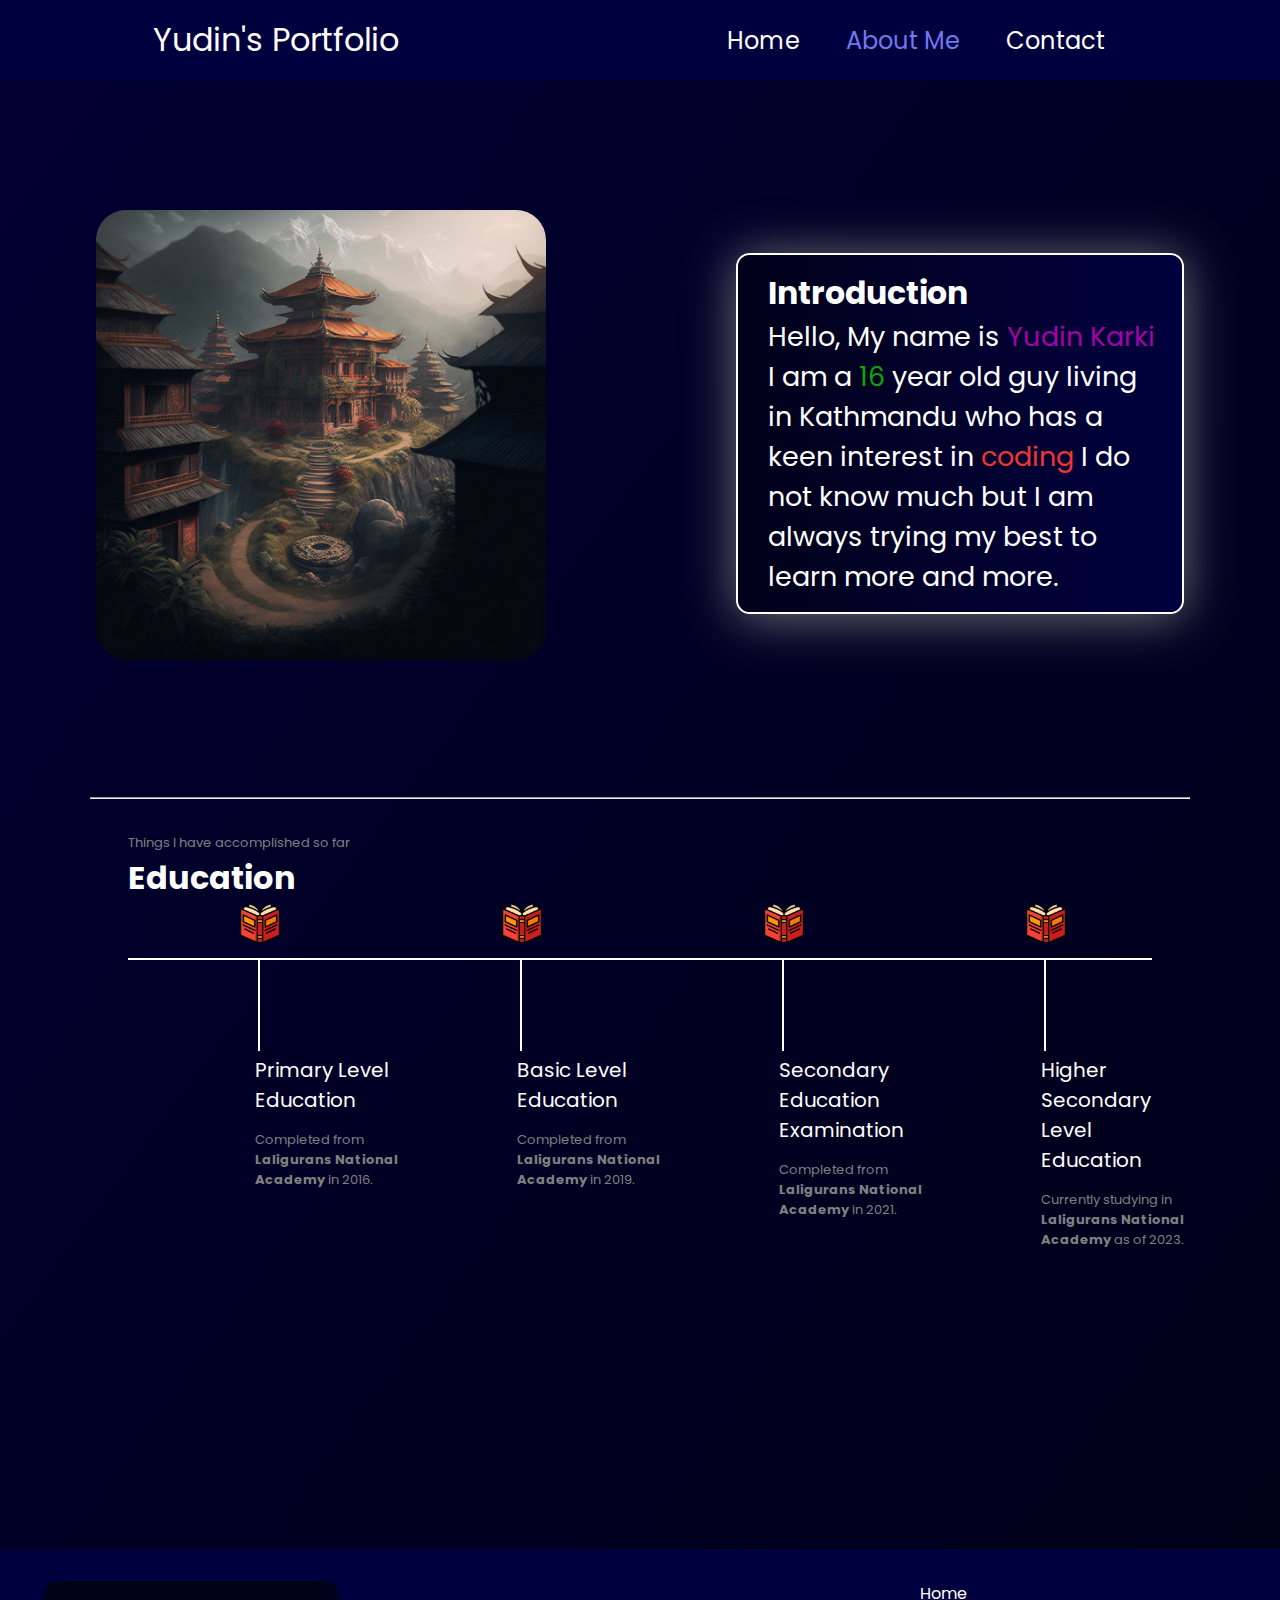
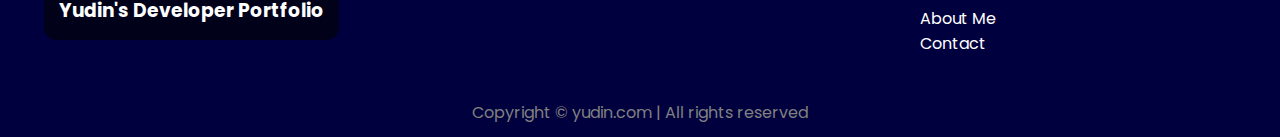
==== about.html @ 47dc7879 "added box-shadow + renamed logo folder to images" ====
<!DOCTYPE html>
<html>
<head>
	<meta charset="utf-8">
	<meta name="viewport" content="width=device-width, initial-scale=1">
	<title>About Me</title>
	<link rel="preconnect" href="https://fonts.googleapis.com">
	<link rel="preconnect" href="https://fonts.gstatic.com" crossorigin>
	<link href="https://fonts.googleapis.com/css2?family=Poppins:wght@400;700&display=swap" rel="stylesheet">

	<style type="text/css">
		*{
			margin: 0;
			padding: 0;
		}
		body{
			background: linear-gradient(to bottom right, rgb(0, 0, 50), rgb(0, 0, 23));
			color: white;
			font-family: 'Poppins', sans-serif;
		}

		nav{
			display: flex;
			justify-content: space-around;
			align-items: center;
			height: 80px;
			background-color: rgb(0, 0, 62);
		}

		nav ul{
			display: flex;
			justify-content: center;
			font-size: 1.5rem;
		}

		nav ul li{
			list-style: none;
			margin: 0 23px;
		}

		nav ul li a{
			text-decoration: none;
			color: white;
		}

		nav ul li a:hover{
			color: #7278ed;
		}

		.about{
			color: #7278ed;
		}

		main hr{
			color: blue;
			height: 0.001px;
			margin: 30px 90px;
		}

		.left{
			font-size: 2rem;
		}

		.left-a{
			color: white;
			text-decoration: none;
		}

		.firstSection{
			display: flex;
			justify-content: space-around;
			margin: 130px 0;
			align-items: center;
		}

		.firstSection > div{
			width: 35%;
		}

		.leftSection img{
			width: 450px;
			border-radius: 30px;
		}

		.rs-box{
			background: linear-gradient(to right, #01011a, #00003f);
			border-radius: 0.5em;
			padding: 15px;
			padding-left: 30px;
			font-size: 27px;
			margin-bottom: 10px;
			border: 2px solid white;
			box-shadow: 0px 3px 50px rgba(113, 115, 119, 1);

		}

		.purple{
			color: rgb(165, 3, 165);
		}

		.red{
			color: #f03535;
		}

		.gray{
			color: gray;
			font-size: 13px;
		}

		.green{
			color: rgb(3, 168, 3);
		}

		.secondSection{
			max-width: 80vw;
			margin: auto;
			height: 80vh;
		}

		.secondSection h1{
			font-size: 2rem;
		}

		.secondSection .box{
			background: white;
			height: 2px;
			width: 80vw;
			margin:  56px 0;
			display: flex;
		}

		.secondSection .vertical{
			height: 93px;
			width: 2px;
			background-color: white;
			margin: 0 130px;
		}

		.image-top{
			width: 40px;
			position: relative;
			top: -55px;
			left: -18px;
		}

		.vertical-title{
			position: relative;
			top: 50px;
			left: -3px;
			width: 150px;
			font-size: 20px;
		}

		.vertical-desc{
			position: relative;
			top: 65px;
			left: -3px;
			width: 150px;
			color: gray;
			font-size: 13px;
		}

		.vertical-desc a{
			text-decoration: none;
			color: gray;
			cursor: pointer;
		}

		.thirdSection{
			max-width: 80vw;
			margin: auto;
			height: 80vh;
		}

		.thirdSection h1{
			font-size: 2rem;
		}

		footer{
			background-color: #00003e;
		}

		.footer{
			display: flex;
			padding: 32px 122px;
			justify-content: space-evenly;
		}

		.footer-first a{
			text-decoration: none;
			color: white;
		}

		.footer-second ul{
			list-style: none;
			position: relative;
			right: -60px;
		}

		.footer-second ul a{
			color: white;
			text-decoration: none;
		}

		.footer-second ul a:hover{
			color: #7278ed;
		}

		.footer-rights{
			text-align: center;
			color: gray;
			padding: 12px 0px;
		}

		.footer-h3{
			position: relative;
			left: -300px;
			background-color: #01011a;
			padding: 15px;
			border-radius: 0.7em;
		}
	</style>
</head>

<body>
	<header>
		<nav>
			<div class="left"><a class="left-a" href="index.html">Yudin's Portfolio</a></div>
			<div class="right">
				<ul>
					<li><a href="index.html">Home</a></li>
					<li><a class="about" href="about.html">About Me</a></li>
					<li><a href="contact.html">Contact</a></li>
				</ul>
			</div>
		</nav>
	</header>

	<main>
		<section class="firstSection">
			<div class="leftSection">
				<img src="images/yudin.png">
			</div>

			<div class="rightSection">
				<div class="rs-box">
					<h3>Introduction</h3>
					Hello, My name is <span class="purple">Yudin Karki</span> I am a <span class="green">16</span> year old guy living in Kathmandu who has a keen interest in <span class="red">coding</span> I do not know much but I am always trying my best to learn more and more.
				</div>
			</div>
		</section>

		<hr>

		<section class="secondSection">
			<span class="gray">Things I have accomplished so far</span>
			<h1>Education</h1>

			<div class="box">
				<div class="vertical">
					<img class="image-top" src="images/book.png">
					<div class="vertical-title">
						Primary Level Education
					</div>
					<div class="vertical-desc">
						Completed from <a href="https://www.lna.edu.np" target="_blank"><b>Laligurans National Academy</b></a> in 2016.
					</div>
				</div>
				<div class="vertical">
					<img class="image-top" src="images/book.png">
					<div class="vertical-title">
						Basic Level Education
					</div>
					<div class="vertical-desc">
						Completed from <a href="https://www.lna.edu.np" target="_blank"><b>Laligurans National Academy</b></a> in 2019.
					</div>
				</div>
				<div class="vertical">
					<img class="image-top" src="images/book.png">
					<div class="vertical-title">
						Secondary Education Examination
					</div>
					<div class="vertical-desc">
						Completed from <a href="https://www.lna.edu.np" target="_blank"><b>Laligurans National Academy</b></a> in 2021.
					</div>
				</div>
				<div class="vertical">
					<img class="image-top" src="images/book.png">
					<div class="vertical-title">
						Higher Secondary Level Education
					</div>
					<div class="vertical-desc">
						Currently studying in <a href="https://www.lna.edu.np" target="_blank"><b>Laligurans National Academy</b></a> as of 2023.
					</div>
				</div>
			</div>
		</section>
	</main>

	<footer>
		<div class="footer">
			<div class="footer-first">
				<a href="index.html"><h3 class="footer-h3">Yudin's Developer Portfolio</h3></a>
			</div>

			<div class="footer-second">
				<ul>
					<li><a href="index.html">Home</a></li>
					<li><a href="about.html">About Me</a></li>
					<li><a href="contact.html">Contact</a></li>
				</ul>
			</div>
		</div>

		<div class="footer-rights">Copyright &copy; yudin.com | All rights reserved</div>

	</footer>

</body>
</html>
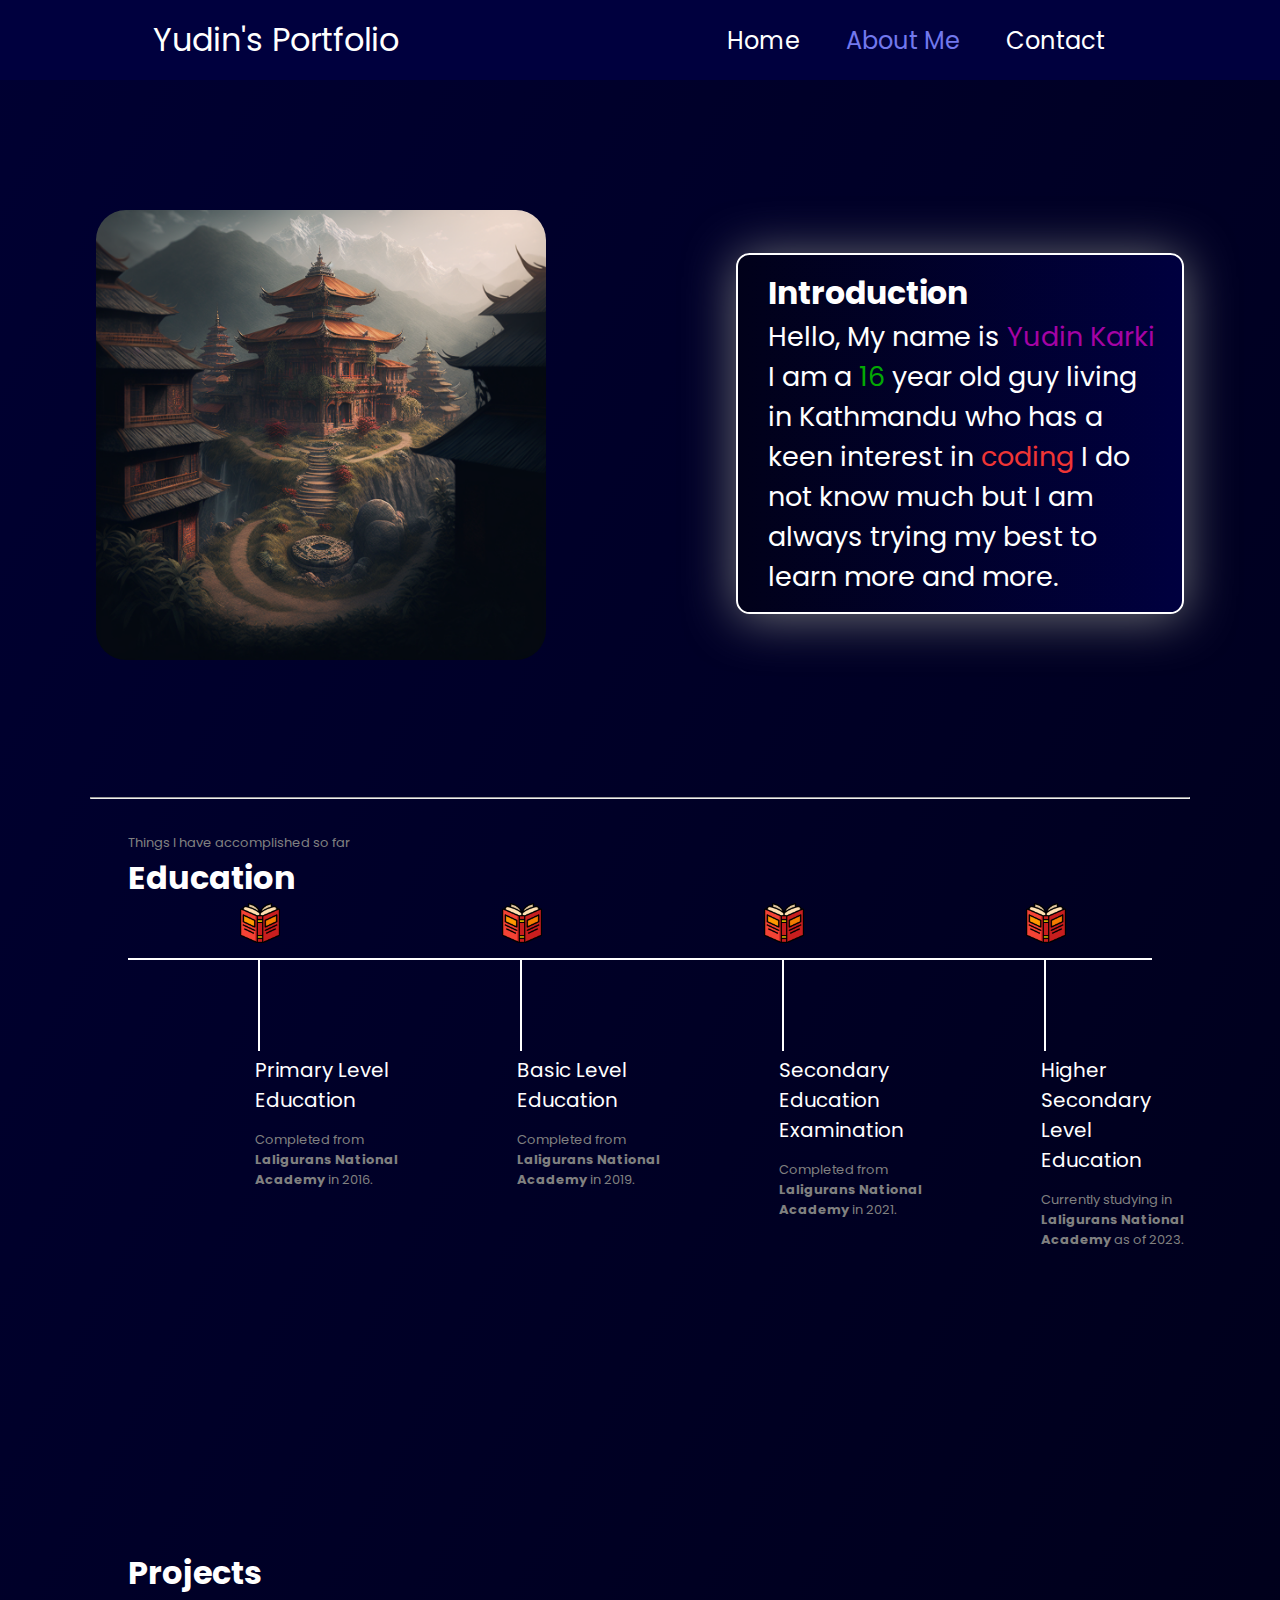
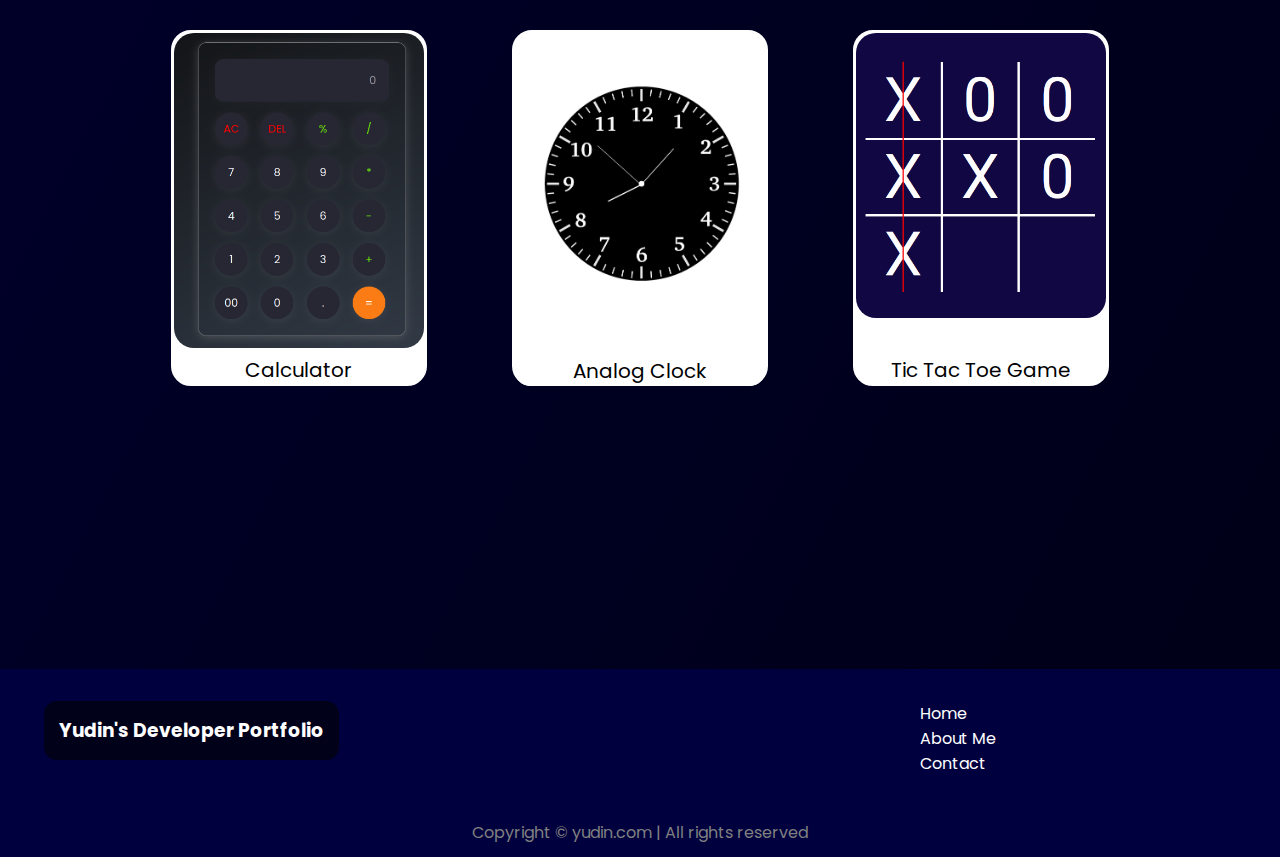
==== commit f06f36c1: "added projects to about.html" ====
--- a/about.html
+++ b/about.html
@@ -172,8 +172,58 @@
 			height: 80vh;
 		}
 
+		.projectBox{
+			display: flex;
+			justify-content: space-around;
+			margin: 13px 0;
+			align-items: center;
+		}
+
 		.thirdSection h1{
 			font-size: 2rem;
+		}
+
+		.thirdSection img{
+			width: 250px;
+			border-radius: 20px;
+		}
+
+		.imageBox{
+			margin-top: 20px;
+			width: 250px;
+			height: 350px;
+			border-radius: 20px;
+			border: 3px solid white;
+			background-color: white;
+		}
+
+		.imageBox:hover{
+			box-shadow: 0px 3px 50px rgba(113, 115, 119, 1);
+		}
+
+		.imageBox a{
+			margin-top: 35px;
+			text-decoration: none;
+		}
+
+		.imageInfo{
+			background-color: white;
+			font-size: 20px;
+			color: black;
+			text-align: center;
+			border-radius: 15px;
+		}
+
+		#clock{
+			margin-top: 50px;
+		}
+
+		#clockInfo{
+			padding-top: 63px;
+		}
+
+		#ticInfo{
+			padding-top: 30px;
 		}
 
 		footer{
@@ -295,6 +345,30 @@
 				</div>
 			</div>
 		</section>
+
+		<section class="thirdSection">
+			<h1>Projects</h1>
+			<div class="projectBox">
+				<div class="imageBox">
+					<a href="https://github.com/Yudin101/calculator" target="_blank">
+						<img src="images/calculator.png">
+						<div class="imageInfo">Calculator</div>
+					</a>
+				</div>
+				<div class="imageBox">
+					<a href="https://github.com/Yudin101/analogClock" target="_blank">
+						<img src="images/clock.png" id="clock">
+						<div id="clockInfo" class="imageInfo">Analog Clock</div>
+					</a>
+				</div>
+				<div class="imageBox">
+					<a href="https://github.com/Yudin101/TicTacToe-Web" target="_blank">
+						<img src="images/tictactoe.png">
+						<div id="ticInfo" class="imageInfo">Tic Tac Toe Game</div>
+					</a>
+				</div>
+			</div>
+		</section>
 	</main>
 
 	<footer>
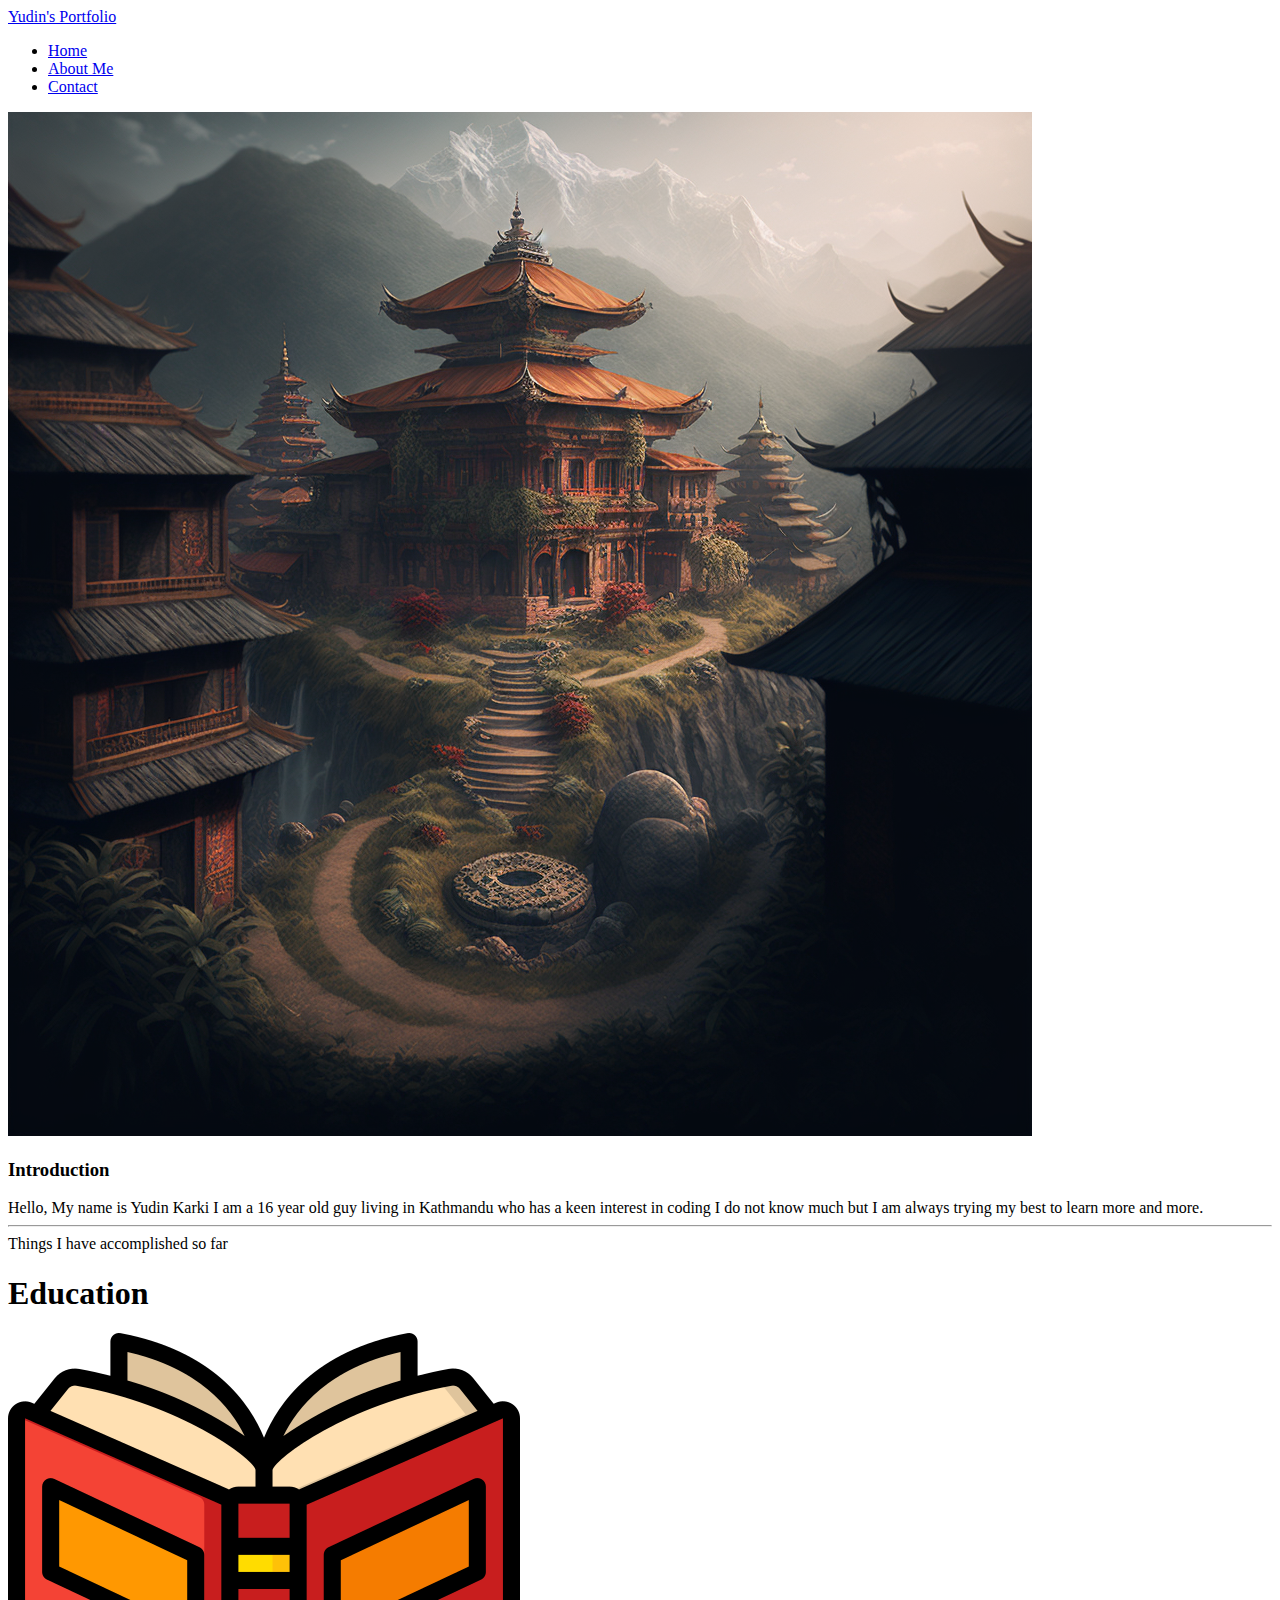
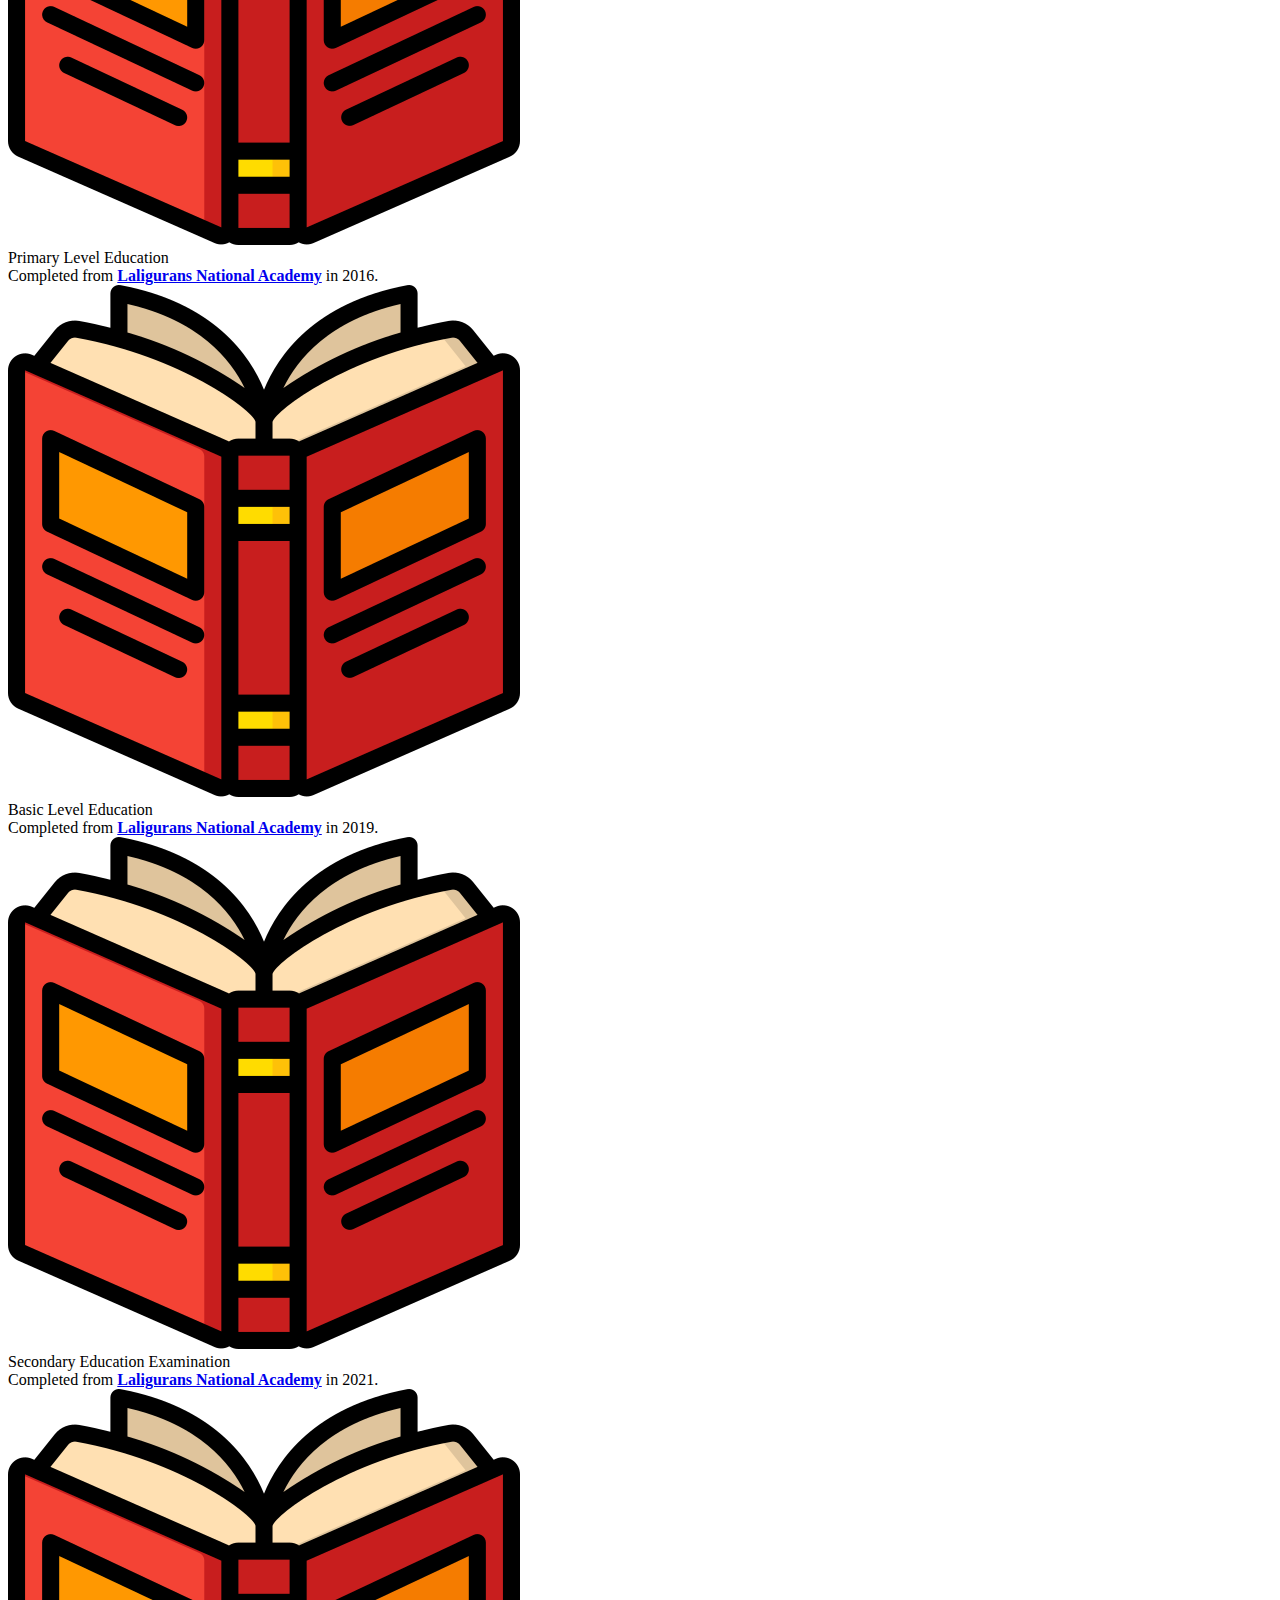
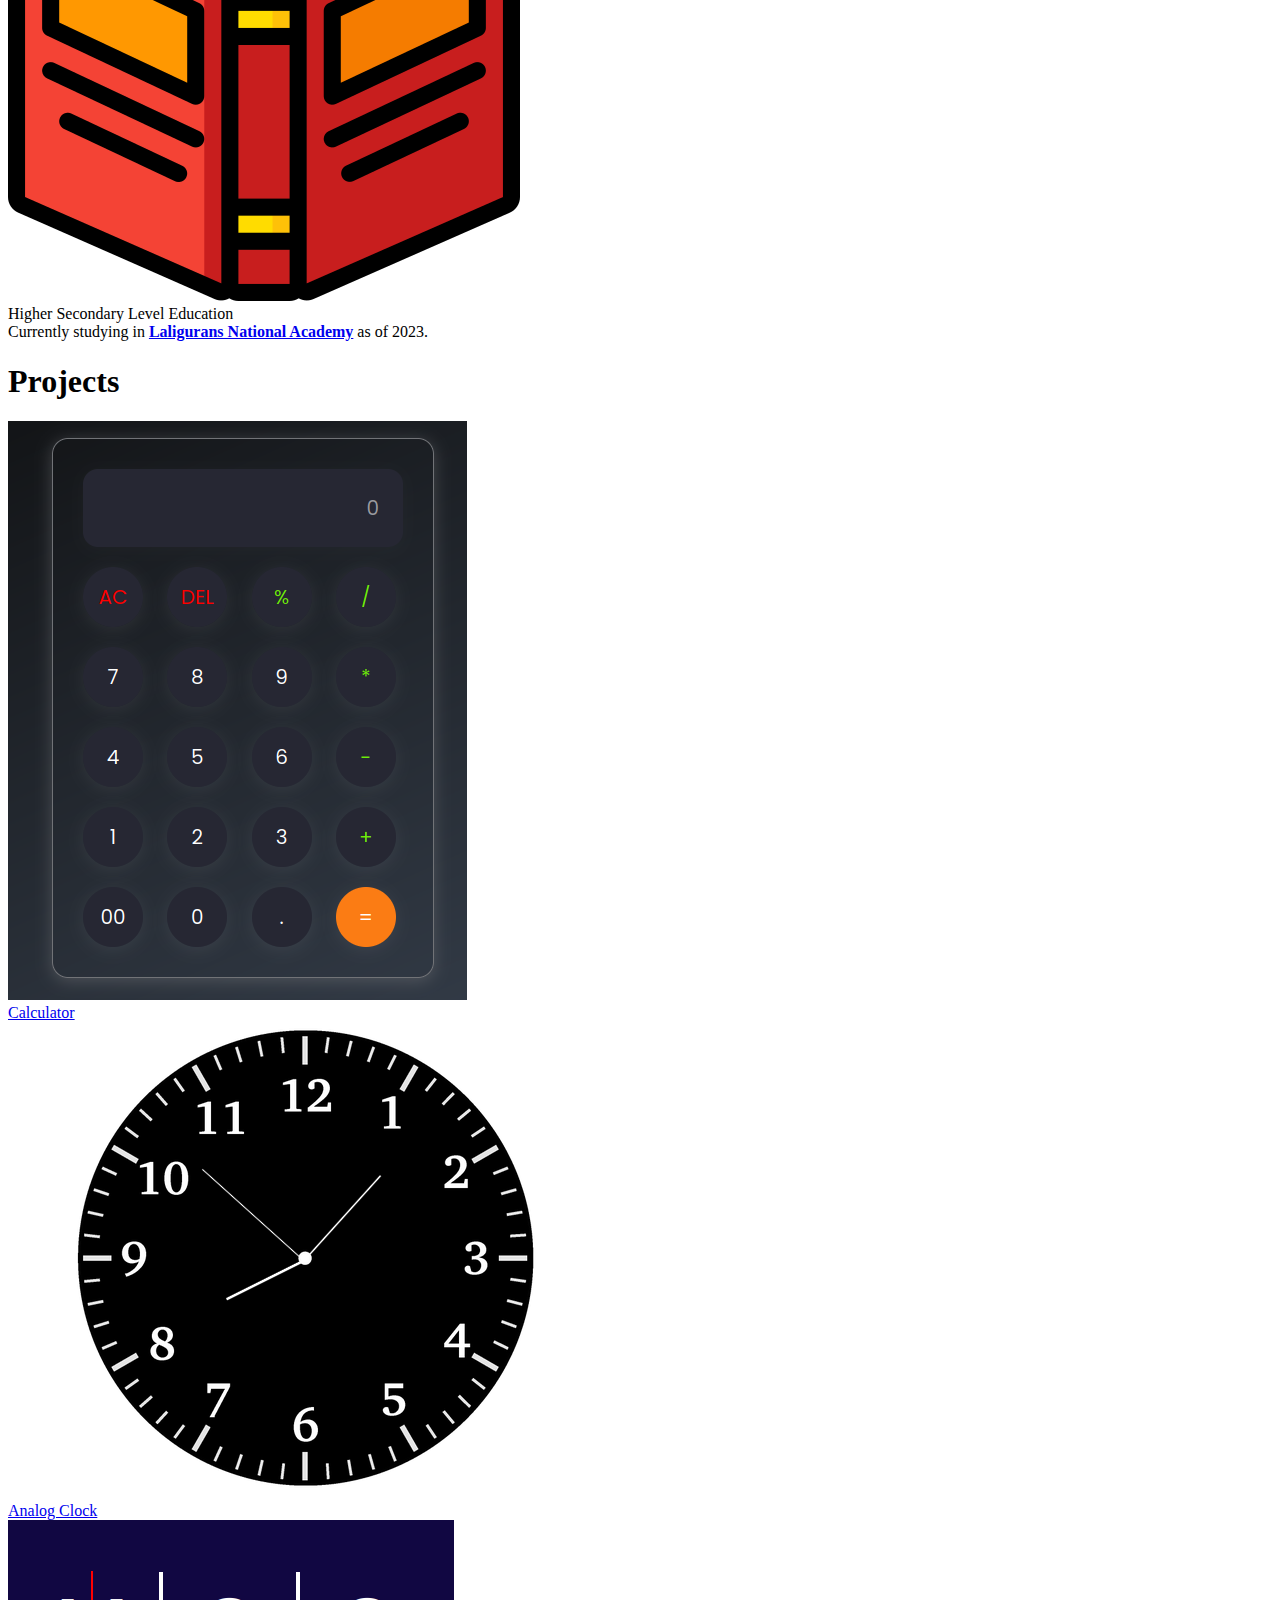
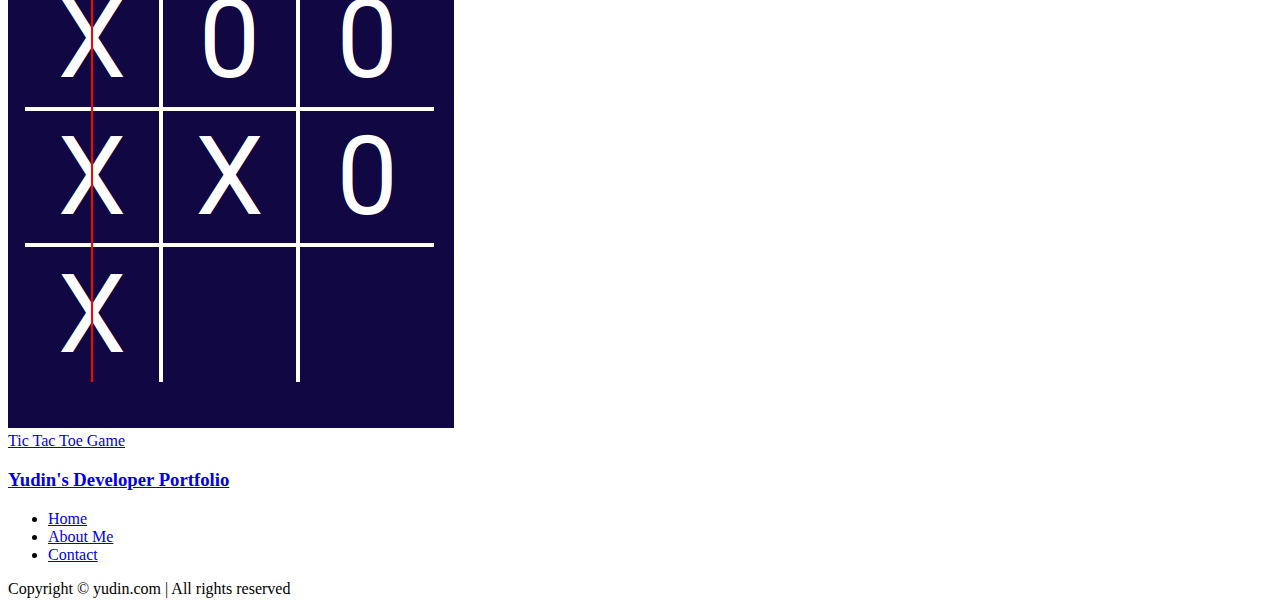
==== commit 3274094a: "removed internal css" ====
--- a/about.html
+++ b/about.html
@@ -4,272 +4,7 @@
 	<meta charset="utf-8">
 	<meta name="viewport" content="width=device-width, initial-scale=1">
 	<title>About Me</title>
-	<link rel="preconnect" href="https://fonts.googleapis.com">
-	<link rel="preconnect" href="https://fonts.gstatic.com" crossorigin>
-	<link href="https://fonts.googleapis.com/css2?family=Poppins:wght@400;700&display=swap" rel="stylesheet">
-
-	<style type="text/css">
-		*{
-			margin: 0;
-			padding: 0;
-		}
-		body{
-			background: linear-gradient(to bottom right, rgb(0, 0, 50), rgb(0, 0, 23));
-			color: white;
-			font-family: 'Poppins', sans-serif;
-		}
-
-		nav{
-			display: flex;
-			justify-content: space-around;
-			align-items: center;
-			height: 80px;
-			background-color: rgb(0, 0, 62);
-		}
-
-		nav ul{
-			display: flex;
-			justify-content: center;
-			font-size: 1.5rem;
-		}
-
-		nav ul li{
-			list-style: none;
-			margin: 0 23px;
-		}
-
-		nav ul li a{
-			text-decoration: none;
-			color: white;
-		}
-
-		nav ul li a:hover{
-			color: #7278ed;
-		}
-
-		.about{
-			color: #7278ed;
-		}
-
-		main hr{
-			color: blue;
-			height: 0.001px;
-			margin: 30px 90px;
-		}
-
-		.left{
-			font-size: 2rem;
-		}
-
-		.left-a{
-			color: white;
-			text-decoration: none;
-		}
-
-		.firstSection{
-			display: flex;
-			justify-content: space-around;
-			margin: 130px 0;
-			align-items: center;
-		}
-
-		.firstSection > div{
-			width: 35%;
-		}
-
-		.leftSection img{
-			width: 450px;
-			border-radius: 30px;
-		}
-
-		.rs-box{
-			background: linear-gradient(to right, #01011a, #00003f);
-			border-radius: 0.5em;
-			padding: 15px;
-			padding-left: 30px;
-			font-size: 27px;
-			margin-bottom: 10px;
-			border: 2px solid white;
-			box-shadow: 0px 3px 50px rgba(113, 115, 119, 1);
-
-		}
-
-		.purple{
-			color: rgb(165, 3, 165);
-		}
-
-		.red{
-			color: #f03535;
-		}
-
-		.gray{
-			color: gray;
-			font-size: 13px;
-		}
-
-		.green{
-			color: rgb(3, 168, 3);
-		}
-
-		.secondSection{
-			max-width: 80vw;
-			margin: auto;
-			height: 80vh;
-		}
-
-		.secondSection h1{
-			font-size: 2rem;
-		}
-
-		.secondSection .box{
-			background: white;
-			height: 2px;
-			width: 80vw;
-			margin:  56px 0;
-			display: flex;
-		}
-
-		.secondSection .vertical{
-			height: 93px;
-			width: 2px;
-			background-color: white;
-			margin: 0 130px;
-		}
-
-		.image-top{
-			width: 40px;
-			position: relative;
-			top: -55px;
-			left: -18px;
-		}
-
-		.vertical-title{
-			position: relative;
-			top: 50px;
-			left: -3px;
-			width: 150px;
-			font-size: 20px;
-		}
-
-		.vertical-desc{
-			position: relative;
-			top: 65px;
-			left: -3px;
-			width: 150px;
-			color: gray;
-			font-size: 13px;
-		}
-
-		.vertical-desc a{
-			text-decoration: none;
-			color: gray;
-			cursor: pointer;
-		}
-
-		.thirdSection{
-			max-width: 80vw;
-			margin: auto;
-			height: 80vh;
-		}
-
-		.projectBox{
-			display: flex;
-			justify-content: space-around;
-			margin: 13px 0;
-			align-items: center;
-		}
-
-		.thirdSection h1{
-			font-size: 2rem;
-		}
-
-		.thirdSection img{
-			width: 250px;
-			border-radius: 20px;
-		}
-
-		.imageBox{
-			margin-top: 20px;
-			width: 250px;
-			height: 350px;
-			border-radius: 20px;
-			border: 3px solid white;
-			background-color: white;
-		}
-
-		.imageBox:hover{
-			box-shadow: 0px 3px 50px rgba(113, 115, 119, 1);
-		}
-
-		.imageBox a{
-			margin-top: 35px;
-			text-decoration: none;
-		}
-
-		.imageInfo{
-			background-color: white;
-			font-size: 20px;
-			color: black;
-			text-align: center;
-			border-radius: 15px;
-		}
-
-		#clock{
-			margin-top: 50px;
-		}
-
-		#clockInfo{
-			padding-top: 63px;
-		}
-
-		#ticInfo{
-			padding-top: 30px;
-		}
-
-		footer{
-			background-color: #00003e;
-		}
-
-		.footer{
-			display: flex;
-			padding: 32px 122px;
-			justify-content: space-evenly;
-		}
-
-		.footer-first a{
-			text-decoration: none;
-			color: white;
-		}
-
-		.footer-second ul{
-			list-style: none;
-			position: relative;
-			right: -60px;
-		}
-
-		.footer-second ul a{
-			color: white;
-			text-decoration: none;
-		}
-
-		.footer-second ul a:hover{
-			color: #7278ed;
-		}
-
-		.footer-rights{
-			text-align: center;
-			color: gray;
-			padding: 12px 0px;
-		}
-
-		.footer-h3{
-			position: relative;
-			left: -300px;
-			background-color: #01011a;
-			padding: 15px;
-			border-radius: 0.7em;
-		}
-	</style>
+	<link rel="stylesheet" type="text/css" href="styles.css">
 </head>
 
 <body>
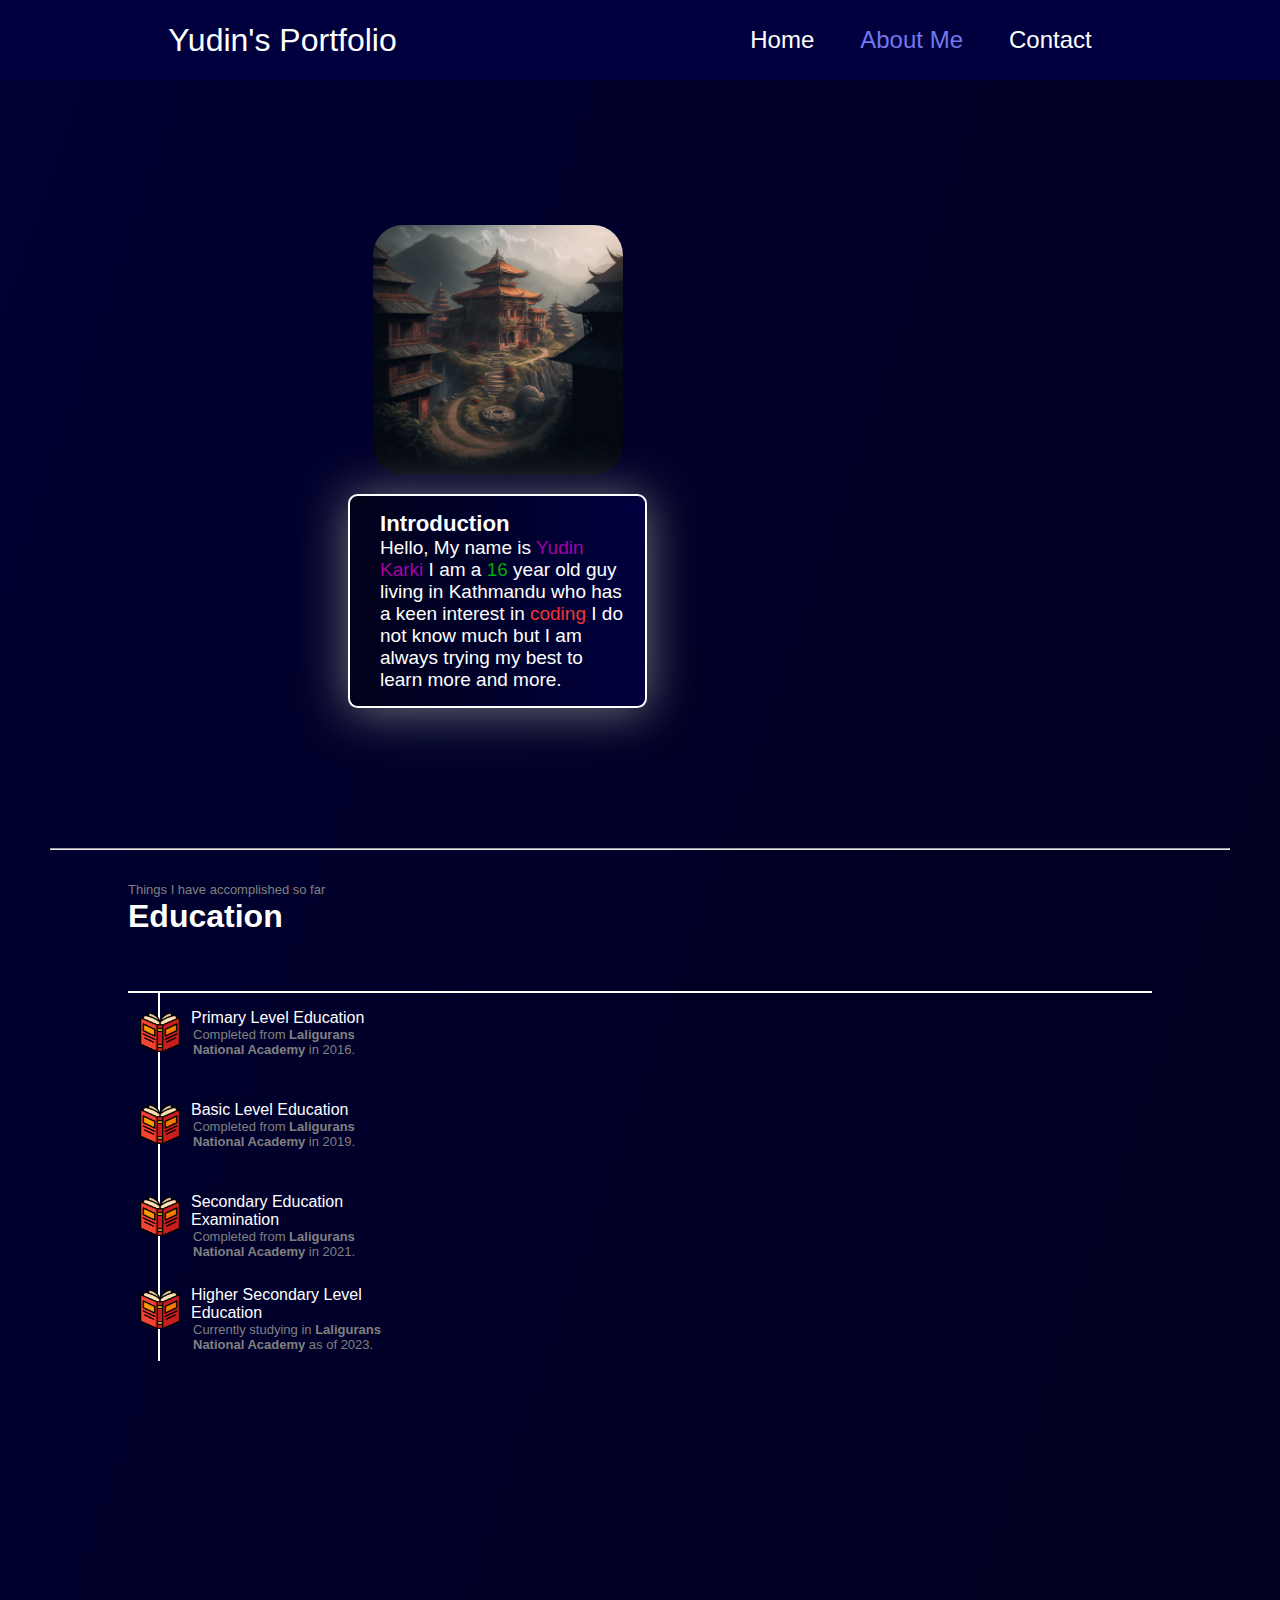
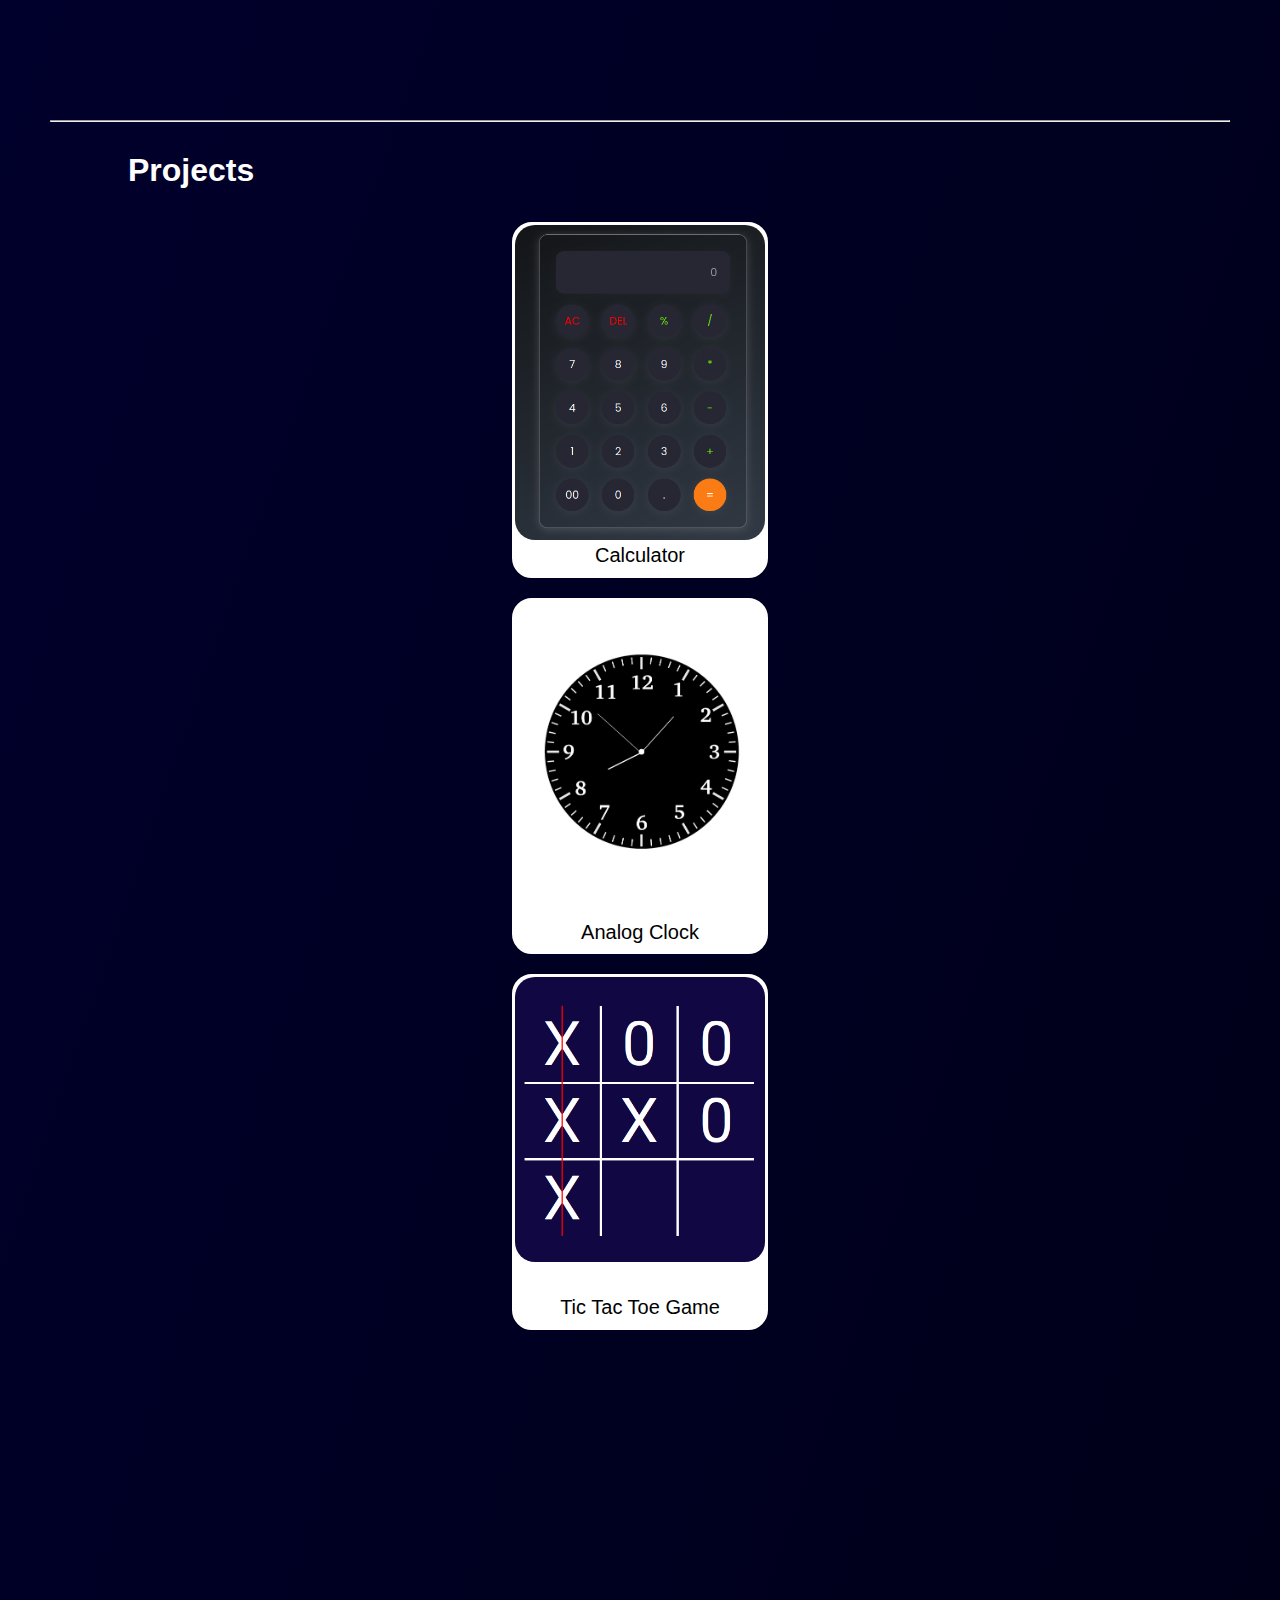
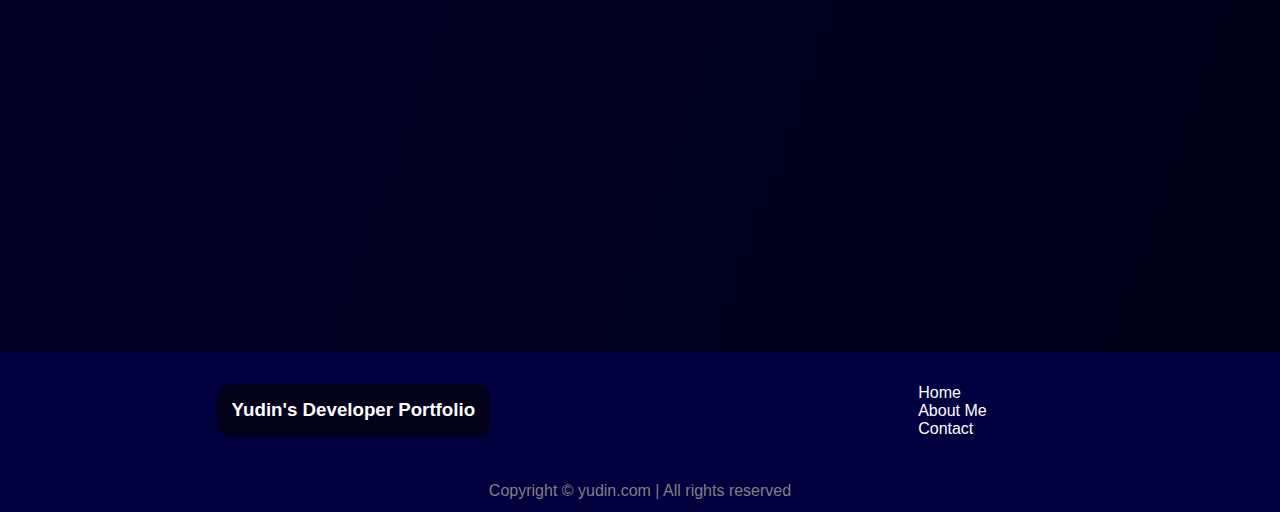
==== commit bf7899a7: "made the site responsive" ====
--- a/about.html
+++ b/about.html
@@ -81,6 +81,8 @@
 			</div>
 		</section>
 
+		<hr>
+
 		<section class="thirdSection">
 			<h1>Projects</h1>
 			<div class="projectBox">
--- a/styles.css
+++ b/styles.css
@@ -0,0 +1,489 @@
+/*Common CSS*/
+
+@import url('https://fonts.googleapis.com/css2?family=Roboto:wght@400;700&display=swap');
+
+*{
+	margin: 0;
+	padding: 0;
+}
+body{
+	background: linear-gradient(to bottom right, rgb(0, 0, 50), rgb(0, 0, 23));
+	color: white;
+	font-family: 'Poppins', sans-serif;
+}
+
+nav{
+	display: flex;
+	justify-content: space-around;
+	align-items: center;
+	height: 80px;
+	background-color: rgb(0, 0, 62);
+}
+
+nav ul{
+	display: flex;
+	justify-content: center;
+	font-size: 1.5rem;
+}
+
+nav ul li{
+	list-style: none;
+	margin: 0 23px;
+}
+
+nav ul li a{
+	text-decoration: none;
+	color: white;
+	display: inline-block;
+  	position: relative;
+}
+
+nav ul li a::after{
+	content: '';
+  	position: absolute;
+  	width: 100%;
+  	transform: scaleX(0);
+  	height: 1px;
+  	bottom: 0;
+  	left: 0;
+  	background-color: #7278ed;
+  	transform-origin: bottom left;
+  	transition: transform 0.25s ease-out;
+}
+
+nav ul li a:hover::after{
+	transform: scaleX(1);
+  	transform-origin: bottom left;
+}
+
+nav ul li a:hover{
+	color: #7278ed;
+}
+
+hr{
+	color: blue;
+	height: 0.001px;
+	margin: 60px 90px;
+}
+
+.left{
+	font-size: 2rem;
+}
+
+.left-a{
+	color: white;
+	text-decoration: none;
+}
+
+.firstSection{
+	display: flex;
+	justify-content: space-around;
+	margin: 130px 0;
+	align-items: center;
+}
+
+.firstSection > div{
+	width: 30%;
+}
+
+footer{
+	background-color: #00003e;
+}
+
+.footer{
+	display: flex;
+	padding: 32px 122px;
+	justify-content: space-evenly;
+}
+
+.footer-first a{
+	text-decoration: none;
+	color: white;
+}
+
+.footer-second ul{
+	list-style: none;
+	position: relative;
+	right: -60px;
+}
+
+.footer-second ul a{
+	color: white;
+	text-decoration: none;
+}
+
+.footer-second ul a:hover{
+	color: #7278ed;
+}
+
+.footer-rights{
+	text-align: center;
+	color: gray;
+	padding: 12px 0px;
+}
+
+.footer-h3{
+	position: relative;
+	left: -300px;
+	background-color: #01011a;
+	padding: 15px;
+	border-radius: 0.7em;
+}
+
+
+
+/*For index.html*/
+
+.home{
+	color: #7278ed;
+}
+
+.leftSectionIndex{
+	font-size: 2rem;
+	background: linear-gradient(to right, #01011a, #00003f);
+	border-radius: 0.5em;
+	padding: 15px;
+	padding-left: 30px;
+	border: 2px solid white;
+}
+
+.leftSectionIndex .btn{
+	padding: 15px;
+	background-color: black;
+	border: none;
+	font-size: 20px;
+	color: white;
+	border-radius: 11px;
+	cursor: pointer;
+	margin-top: 10px;
+}
+
+.leftSectionIndex .btn:hover{
+	color: black;
+	background-color: gray;
+}
+
+.rightSection img{
+	width: 80%;
+}
+
+#animated-text{
+	color: #f03535;
+}
+
+
+
+/*For about.html*/
+
+.about{
+	color: #7278ed;
+}
+
+.red{
+	color: #f03535;
+}
+
+.green{
+	color: rgb(3, 168, 3);
+}
+
+.secondSection{
+	max-width: 80vw;
+	margin: auto;
+	height: 80vh;
+}
+
+.secondSection h1{
+	font-size: 2rem;
+}
+
+.secondSection .box{
+	background: white;
+	height: 2px;
+	width: 80vw;
+	margin:  56px 0;
+	display: flex;
+}
+
+.secondSection .vertical{
+	height: 93px;
+	width: 2px;
+	background-color: white;
+	margin: 0 130px;
+}
+
+.image-top{
+	width: 40px;
+	position: relative;
+	top: -55px;
+	left: -18px;
+}
+
+.vertical-title{
+	position: relative;
+	top: 50px;
+	left: -3px;
+	width: 150px;
+	font-size: 20px;
+}
+
+.vertical-desc{
+	position: relative;
+	top: 65px;
+	left: -3px;
+	width: 150px;
+	color: gray;
+	font-size: 13px;
+}
+
+.vertical-desc a{
+	text-decoration: none;
+	color: gray;
+	cursor: pointer;
+}
+
+.thirdSection{
+	max-width: 80vw;
+	margin: auto;
+	height: 80vh;
+}
+
+.projectBox{
+	display: flex;
+	justify-content: space-around;
+	margin: 13px 0;
+	align-items: center;
+}
+
+.thirdSection h1{
+	font-size: 2rem;
+}
+
+.thirdSection img{
+	width: 250px;
+	border-radius: 20px;
+}
+
+.imageBox{
+	margin-top: 20px;
+	width: 250px;
+	height: 350px;
+	border-radius: 20px;
+	border: 3px solid white;
+	background-color: white;
+}
+
+.imageBox:hover{
+	box-shadow: 0px 3px 50px rgba(113, 115, 119, 1);
+}
+
+.imageBox a{
+	margin-top: 35px;
+	text-decoration: none;
+}
+
+.imageInfo{
+	background-color: white;
+	font-size: 20px;
+	color: black;
+	text-align: center;
+	border-radius: 15px;
+}
+
+#clock{
+	margin-top: 50px;
+}
+
+#clockInfo{
+	padding-top: 63px;
+}
+
+#ticInfo{
+	padding-top: 30px;
+}
+
+
+
+/*For contact.html*/
+
+.contact{
+	color: #7278ed;
+}
+
+#find-me{
+	font-size: 20px;
+}
+
+#find-me img{
+	position: relative;
+	top: 3px;
+	width: 20px;
+	color: white;
+}
+
+#find-me a{
+	text-decoration: none;
+	color: white;
+}
+
+#find-me a:hover{
+	color: #7278ed;
+}
+
+
+
+/*For index.html and about.html*/
+
+.purple{
+	color: rgb(165, 3, 165);
+}
+
+.gray{
+	color: gray;
+	font-size: 13px;
+}
+
+
+
+/*For about.html and contact.html*/
+
+.leftSection img{
+	width: 450px;
+	border-radius: 30px;
+}
+
+.rs-box{
+	background: linear-gradient(to right, #01011a, #00003f);
+	border-radius: 0.5em;
+	padding: 15px;
+	padding-left: 30px;
+	font-size: 27px;
+	margin-bottom: 10px;
+	border: 2px solid white;
+	box-shadow: 0px 3px 50px rgba(113, 115, 119, 1);
+
+}
+
+@media screen and (max-width: 1300px){
+
+/*	Common CSS*/
+	
+	.left{
+		margin-left: 3px;
+	}
+
+	.firstSection{
+		flex-direction: column;
+	}
+
+	.firstSection img{
+		margin: 15px 0;
+	}
+
+	.footer-h3{
+		left: -50%;
+	}
+
+	hr{
+		margin: 30px 50px;
+	}
+
+/*	For index.html*/
+
+	.firstSection #firstDivIndex{
+		width: 250px;
+	}
+
+	.leftSectionIndex{
+		margin-top: -70px;
+		width: 50px;
+	}
+
+	.rightSection img{
+		margin-top: 40px;
+		margin-bottom: -50px;
+		width: 200px;
+		position: relative;
+		left: -50px;
+	}
+
+/*	For about.html*/
+
+	.projectBox{
+		flex-direction: column;
+	}
+
+	.thirdSection{
+		height: 200vh;
+	}
+
+	.secondSection{
+		height: 90vh;
+	}
+
+	.box{
+		flex-direction: column;
+	}
+
+	.image-top{
+		top: 21px;
+	}
+
+	.vertical{
+		position: relative;
+		left: -100px;
+		height: 0;
+	}
+
+	.vertical-title{
+		width: 210px;
+		top: -26px;
+		left: 33px;
+		font-size: 1rem;
+	}
+
+	.vertical-desc{
+		width: 205px;
+		top: -26px;
+		left: 35px;
+	}
+
+/*	For contact.html*/
+
+	#find-me img{
+		top: -47px;
+		left: 0px;
+	}
+
+/*	For about.html and contact.html*/
+	
+	.rs-box{
+		font-size: 19px;
+		width: 250px;
+		position: relative;
+		left: -100px;
+	}
+
+	.leftSection img{
+		position: relative;
+		left: -75px;
+		width: 250px;
+	}
+
+
+}
+
+@media screen and (max-width: 600px){
+	nav ul{
+		font-size: 1rem;
+	}
+
+	nav ul li{
+		margin: 0 9px;
+	}
+
+	.left{
+		font-size: 1rem;
+	}
+}
+
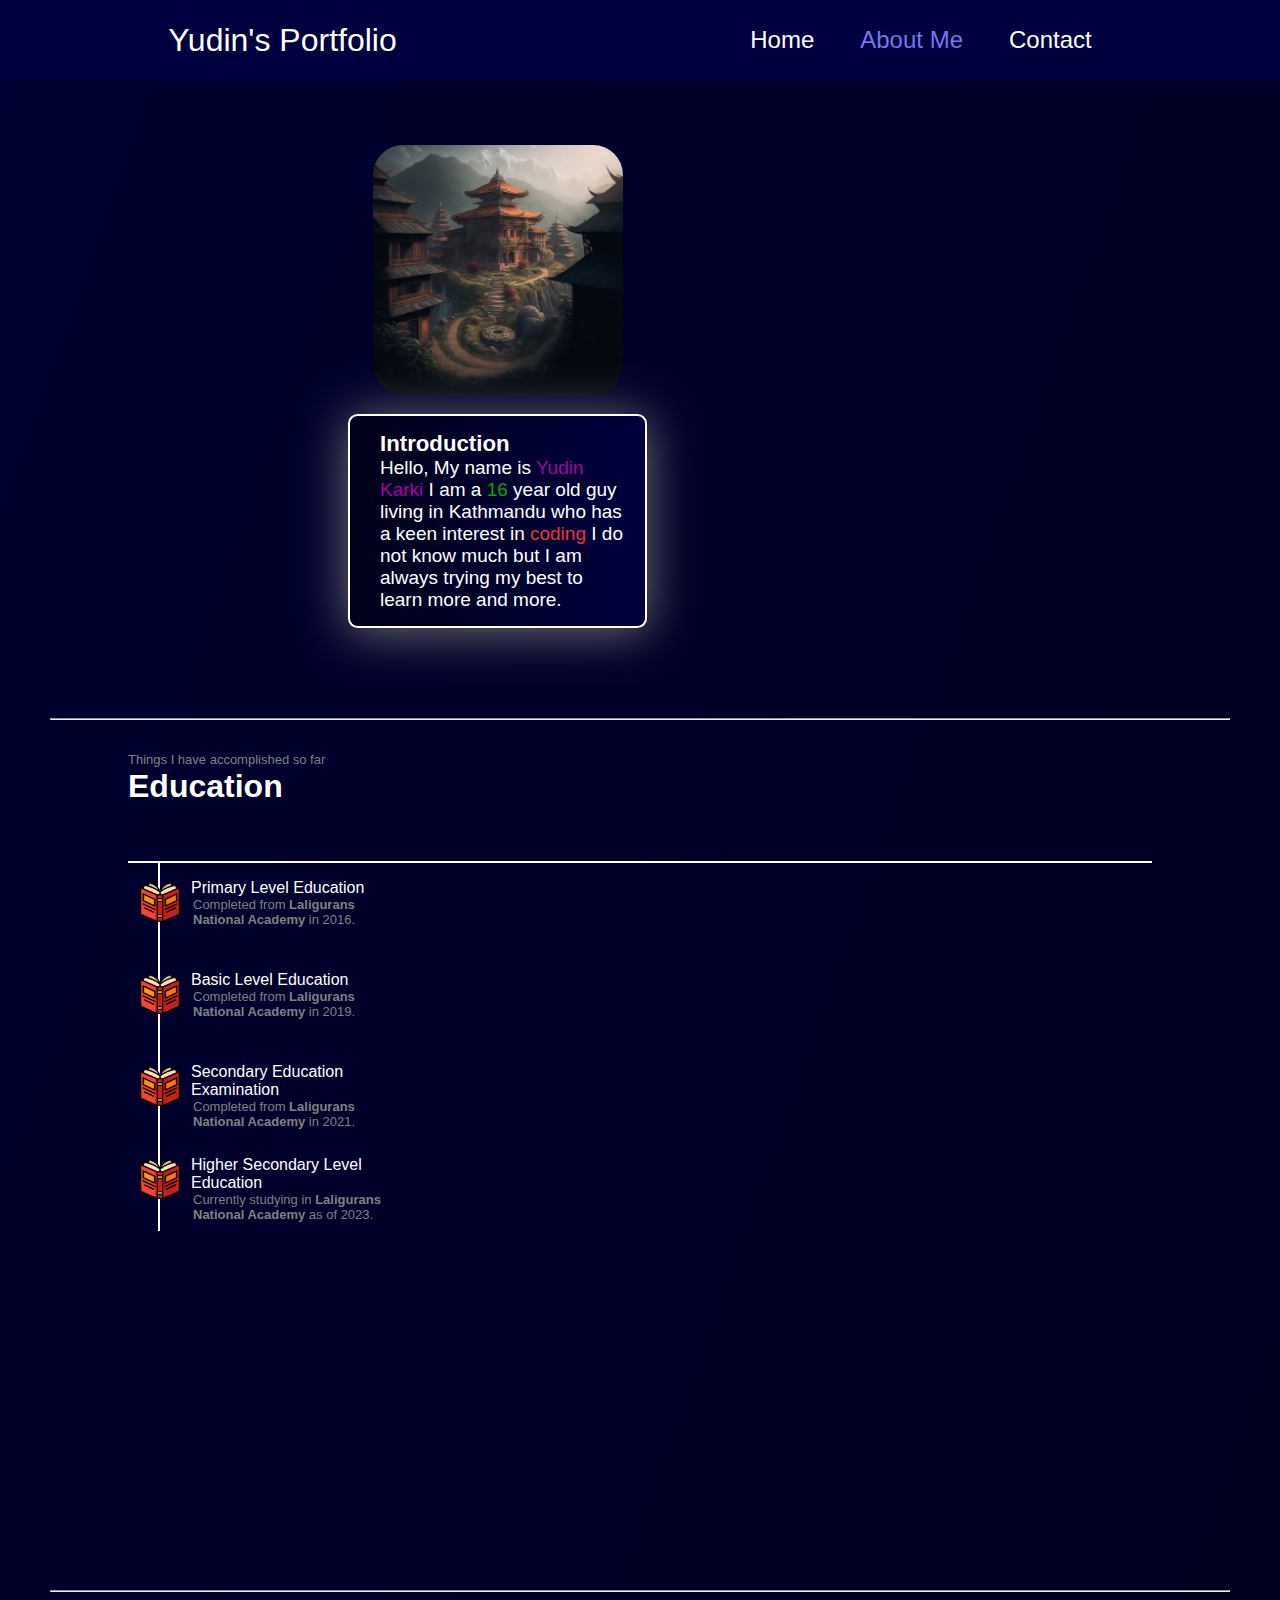
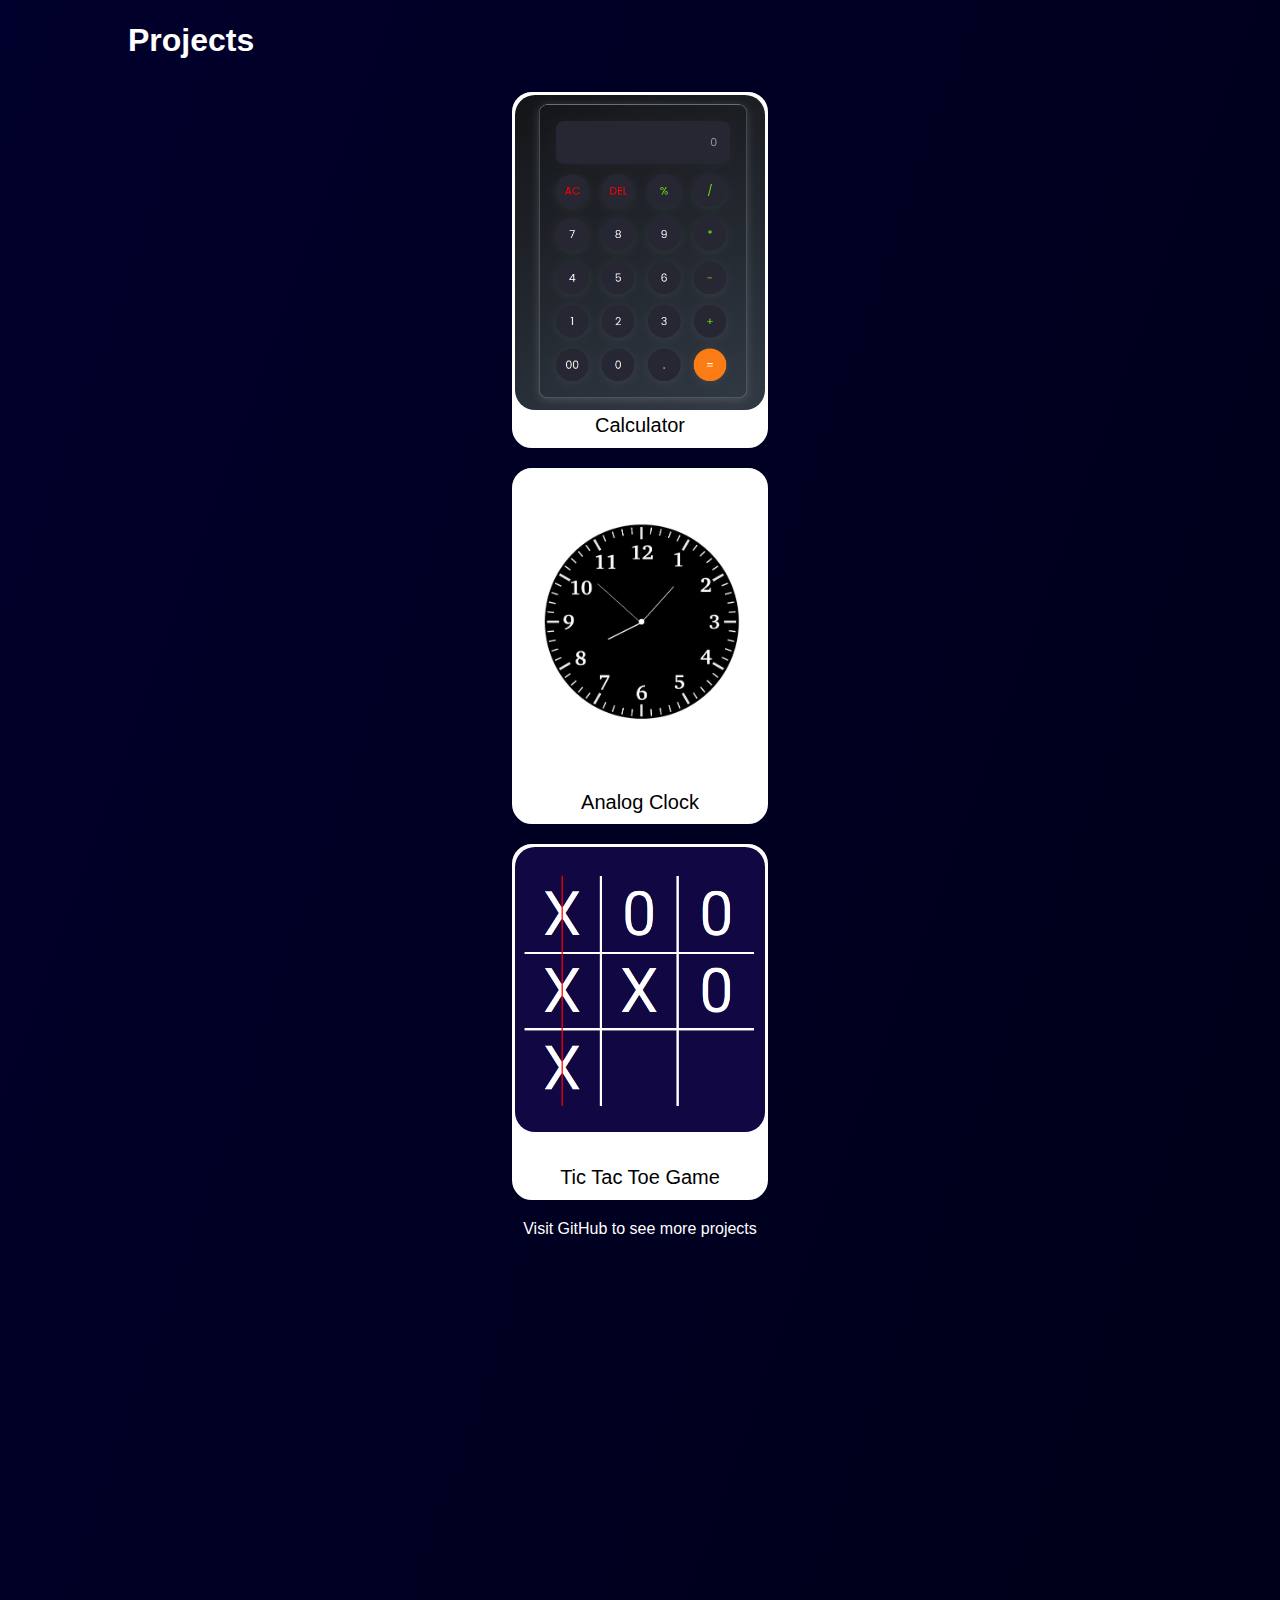
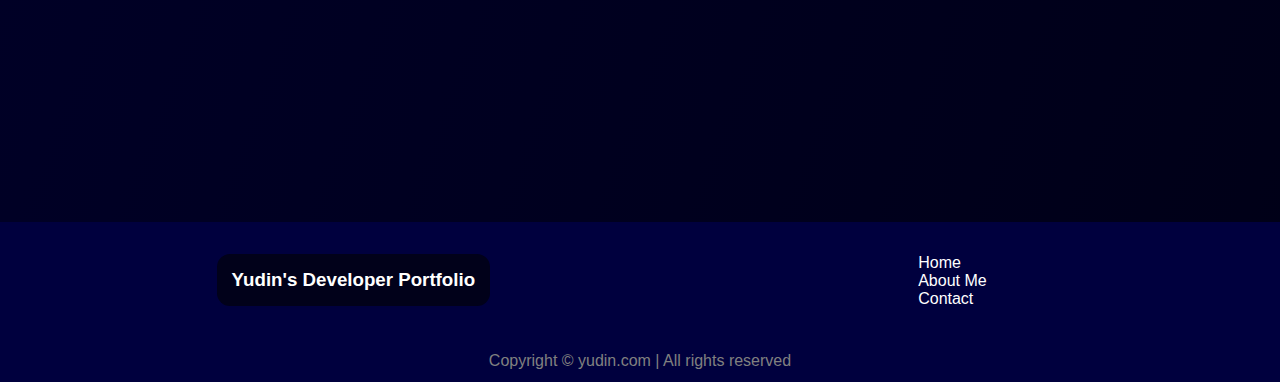
==== commit 987e6b7e: "updated responsiveness" ====
--- a/about.html
+++ b/about.html
@@ -22,7 +22,7 @@
 	</header>
 
 	<main>
-		<section class="firstSection">
+		<section class="firstSection" id="firstSectionAbout">
 			<div class="leftSection">
 				<img src="images/yudin.png">
 			</div>
@@ -105,6 +105,9 @@
 					</a>
 				</div>
 			</div>
+			<div class="githubLink">
+				<a href="https://github.com/Yudin101" target="_blank">Visit GitHub to see more projects</a>
+			</div>
 		</section>
 	</main>
 
--- a/styles.css
+++ b/styles.css
@@ -302,6 +302,20 @@
 	padding-top: 30px;
 }
 
+.githubLink{
+	text-align: center;
+	margin: 20px 0;
+}
+
+.githubLink a{
+	text-decoration: none;
+	color: white;
+}
+
+.githubLink a:hover{
+	color: #7278ed;
+}
+
 
 
 /*For contact.html*/
@@ -455,6 +469,10 @@
 		left: 0px;
 	}
 
+	#contactEmail{
+		font-size: 16px;
+	}
+
 /*	For about.html and contact.html*/
 	
 	.rs-box{
@@ -470,6 +488,12 @@
 		width: 250px;
 	}
 
+	#firstSectionAbout, #firstSectionContact{
+		position: relative;
+		top: -80px;
+		margin-bottom: -30px;
+	}
+
 
 }
 
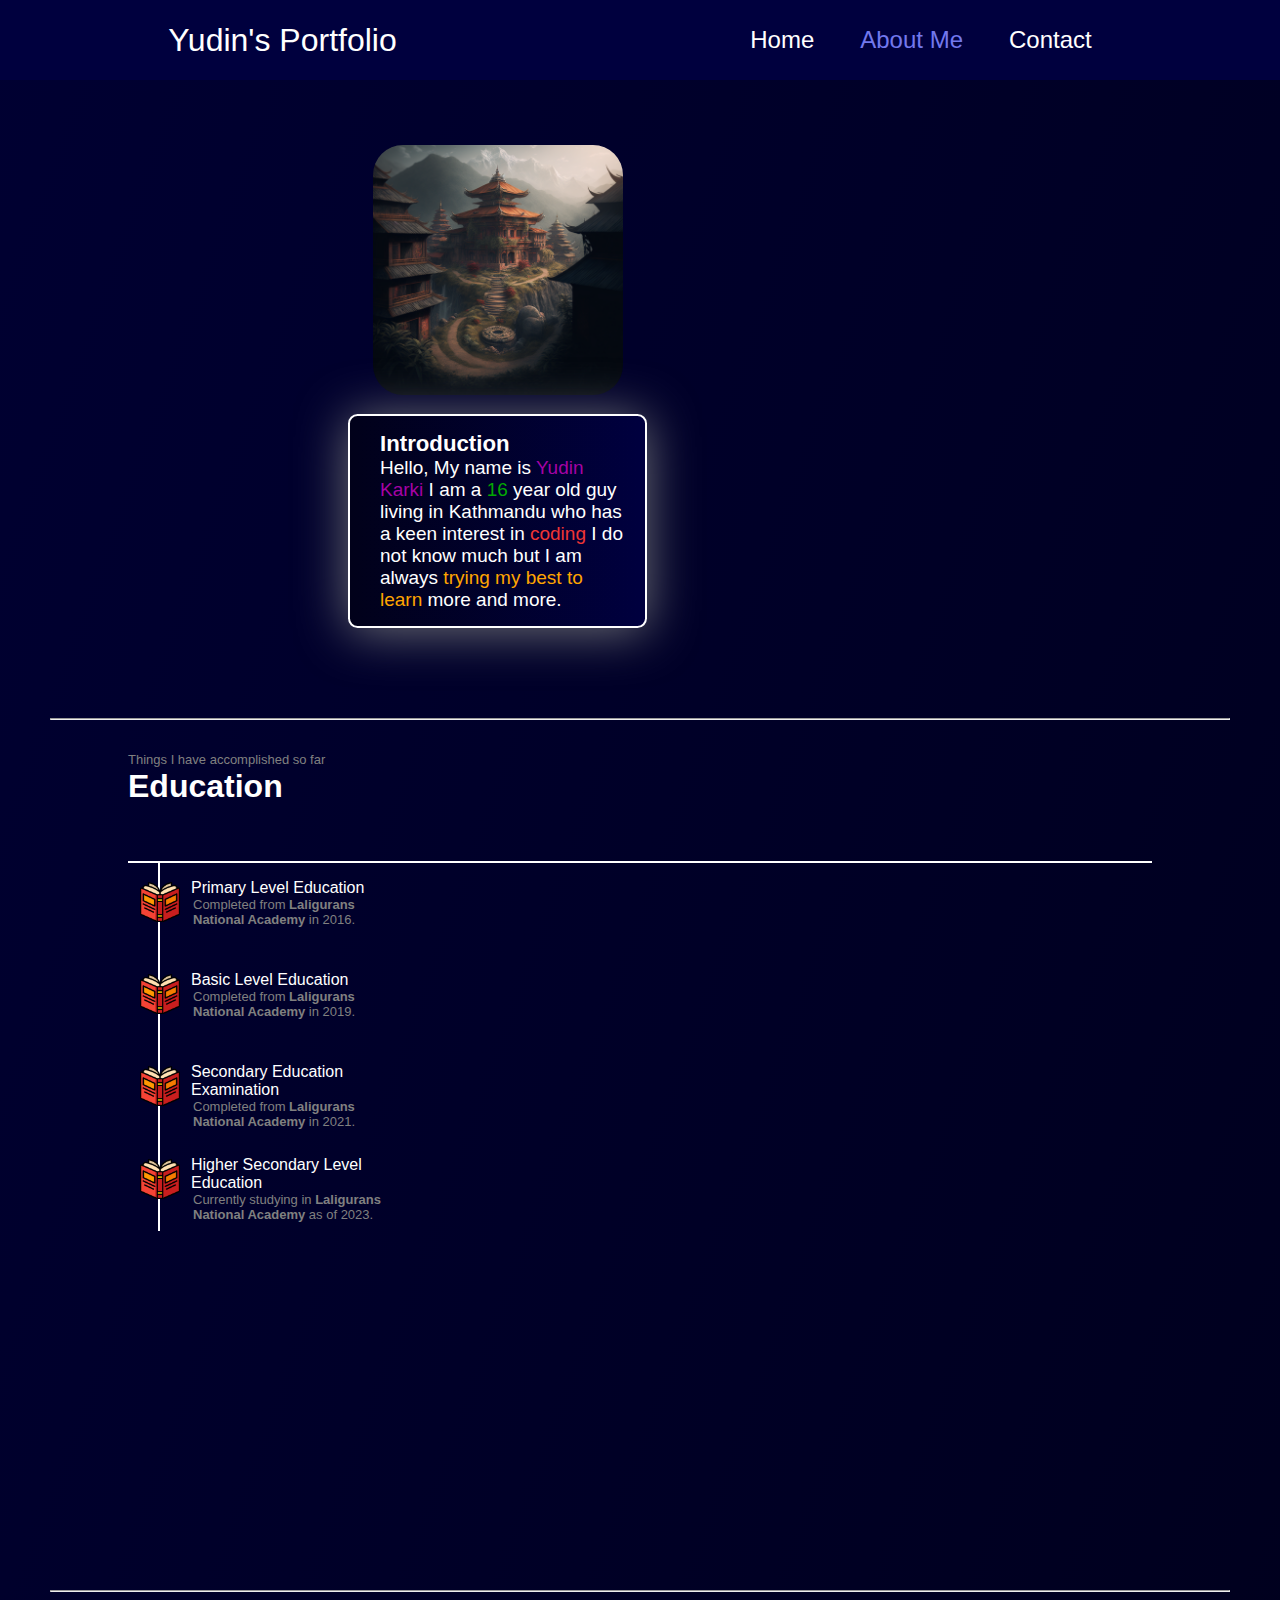
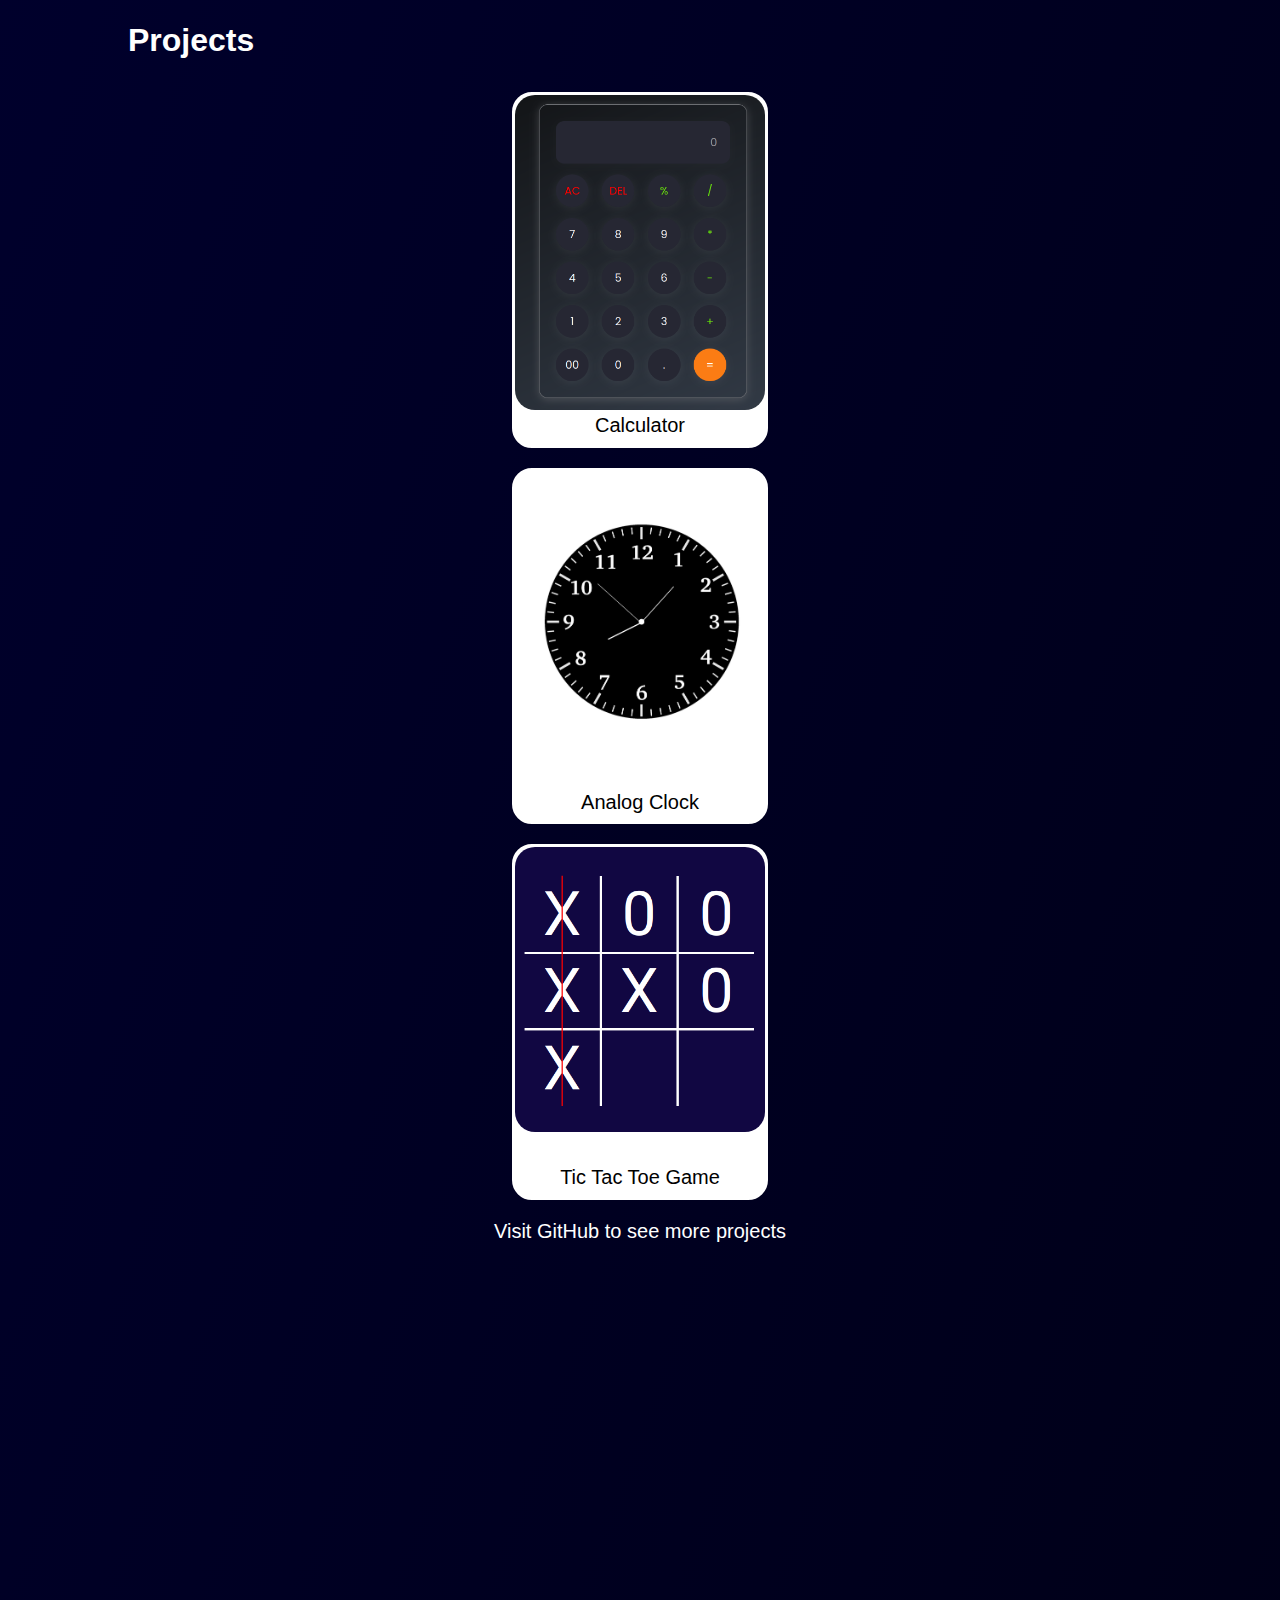
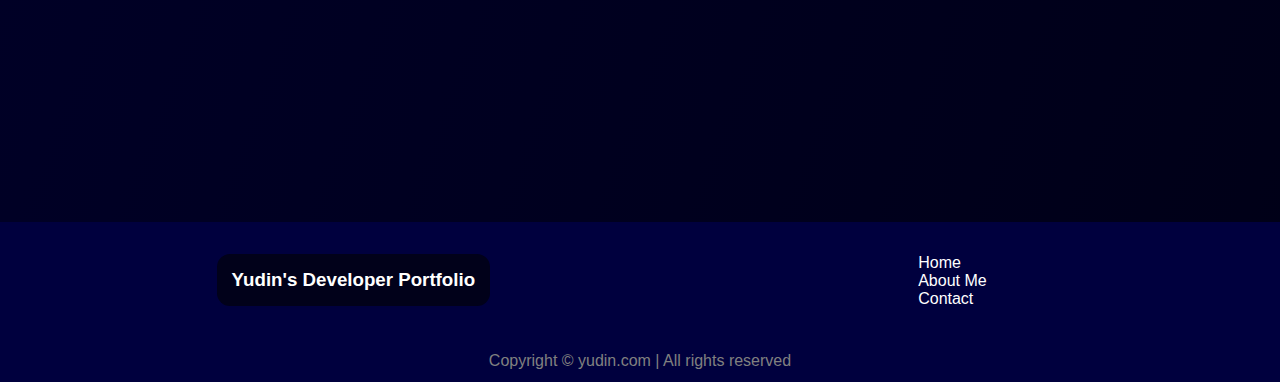
==== commit 8e5fa12a: "added orange color" ====
--- a/about.html
+++ b/about.html
@@ -30,7 +30,7 @@
 			<div class="rightSection">
 				<div class="rs-box">
 					<h3>Introduction</h3>
-					Hello, My name is <span class="purple">Yudin Karki</span> I am a <span class="green">16</span> year old guy living in Kathmandu who has a keen interest in <span class="red">coding</span> I do not know much but I am always trying my best to learn more and more.
+					Hello, My name is <span class="purple">Yudin Karki</span> I am a <span class="green">16</span> year old guy living in Kathmandu who has a keen interest in <span class="red">coding</span> I do not know much but I am always <span class="orange">trying my best to learn</span> more and more.
 				</div>
 			</div>
 		</section>
--- a/styles.css
+++ b/styles.css
@@ -36,6 +36,7 @@
 	color: white;
 	display: inline-block;
   	position: relative;
+  	transition: 0.40s;
 }
 
 nav ul li a::after{
@@ -57,6 +58,7 @@
 }
 
 nav ul li a:hover{
+	letter-spacing: 0.1em;
 	color: #7278ed;
 }
 
@@ -110,6 +112,7 @@
 .footer-second ul a{
 	color: white;
 	text-decoration: none;
+	transition: 0.27s;
 }
 
 .footer-second ul a:hover{
@@ -156,11 +159,13 @@
 	border-radius: 11px;
 	cursor: pointer;
 	margin-top: 10px;
+	transition: 0.5s;
 }
 
 .leftSectionIndex .btn:hover{
 	color: black;
 	background-color: gray;
+	letter-spacing: 0.08em;
 }
 
 .rightSection img{
@@ -185,6 +190,10 @@
 
 .green{
 	color: rgb(3, 168, 3);
+}
+
+.orange{
+	color: orange;
 }
 
 .secondSection{
@@ -242,6 +251,10 @@
 	cursor: pointer;
 }
 
+.vertical-desc a:hover{
+	color: #7278ff;
+}
+
 .thirdSection{
 	max-width: 80vw;
 	margin: auto;
@@ -271,6 +284,7 @@
 	border-radius: 20px;
 	border: 3px solid white;
 	background-color: white;
+	transition: 0.25s;
 }
 
 .imageBox:hover{
@@ -310,6 +324,8 @@
 .githubLink a{
 	text-decoration: none;
 	color: white;
+	font-size: 20px;
+	transition: 0.25s;
 }
 
 .githubLink a:hover{
@@ -338,6 +354,7 @@
 #find-me a{
 	text-decoration: none;
 	color: white;
+	transition: 0.25s;
 }
 
 #find-me a:hover{
@@ -381,6 +398,10 @@
 @media screen and (max-width: 1300px){
 
 /*	Common CSS*/
+
+	body{
+		overflow-x: hidden;
+	}
 	
 	.left{
 		margin-left: 3px;
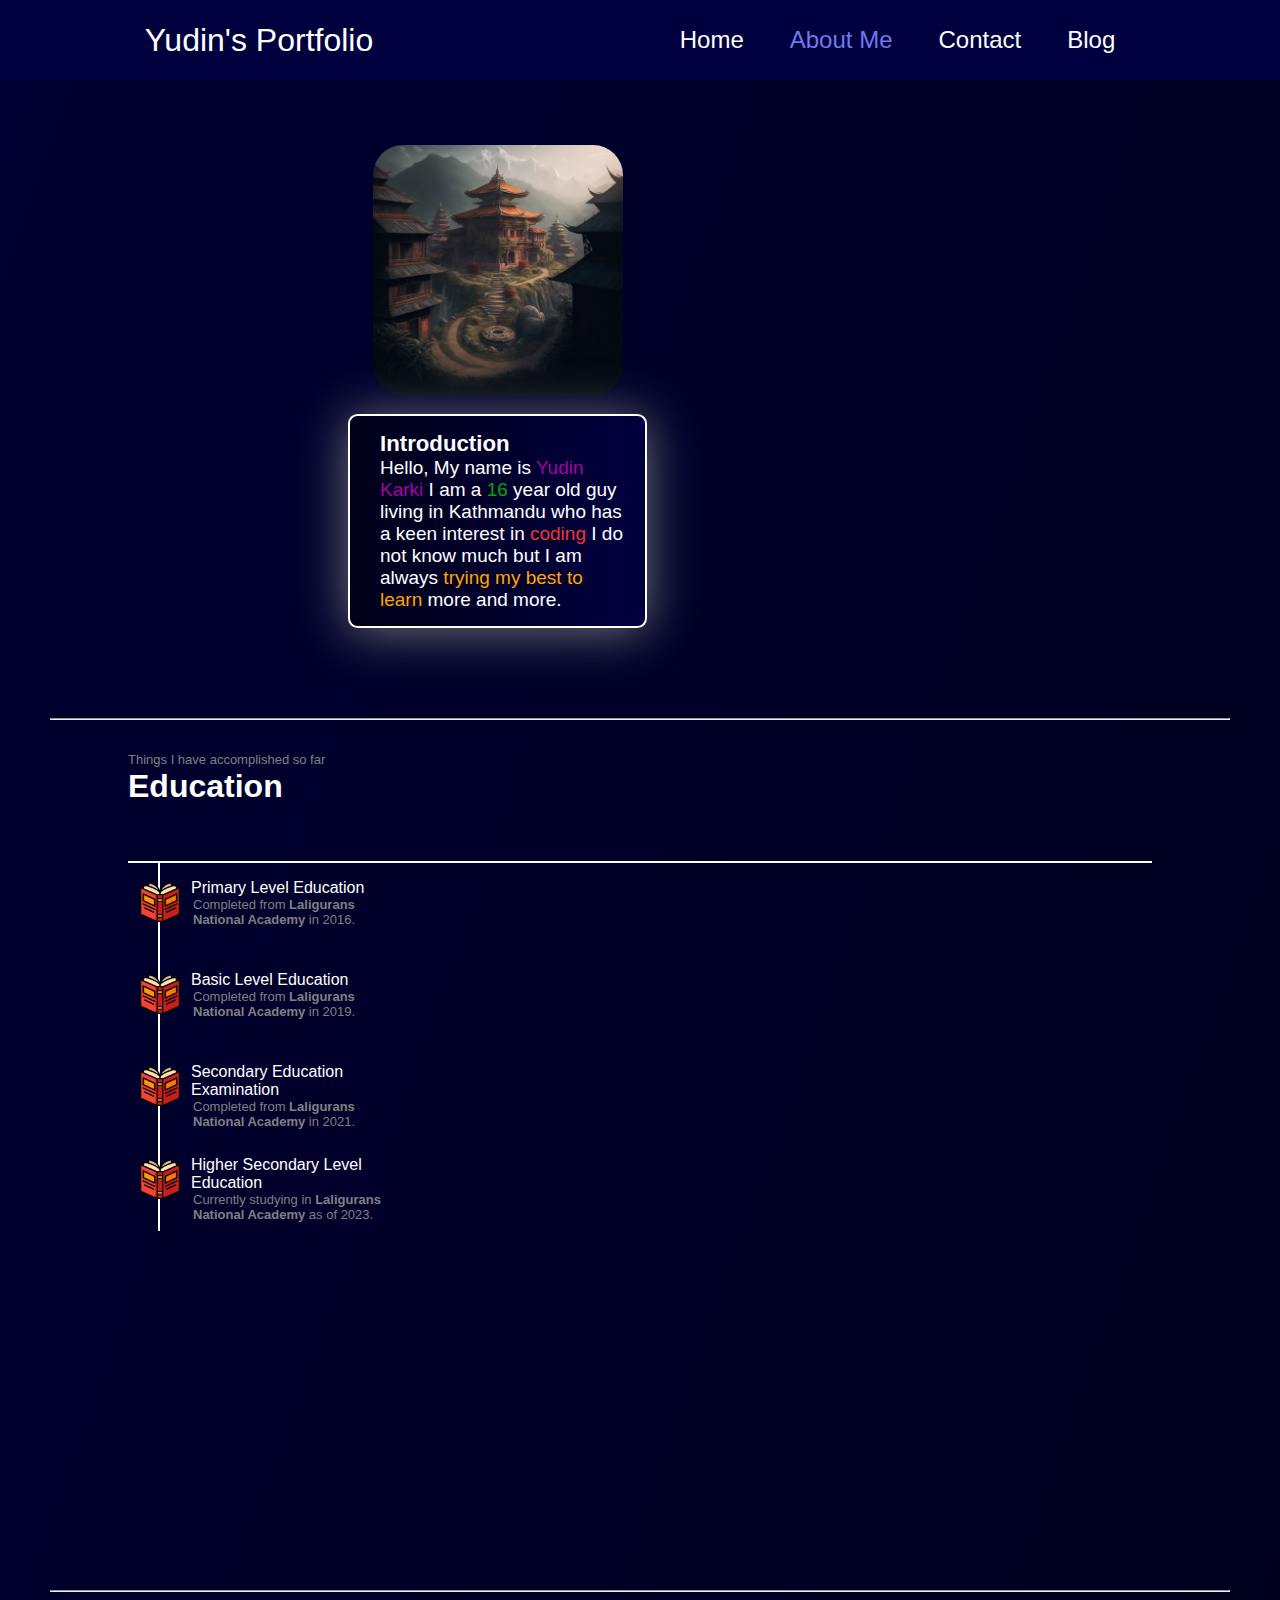
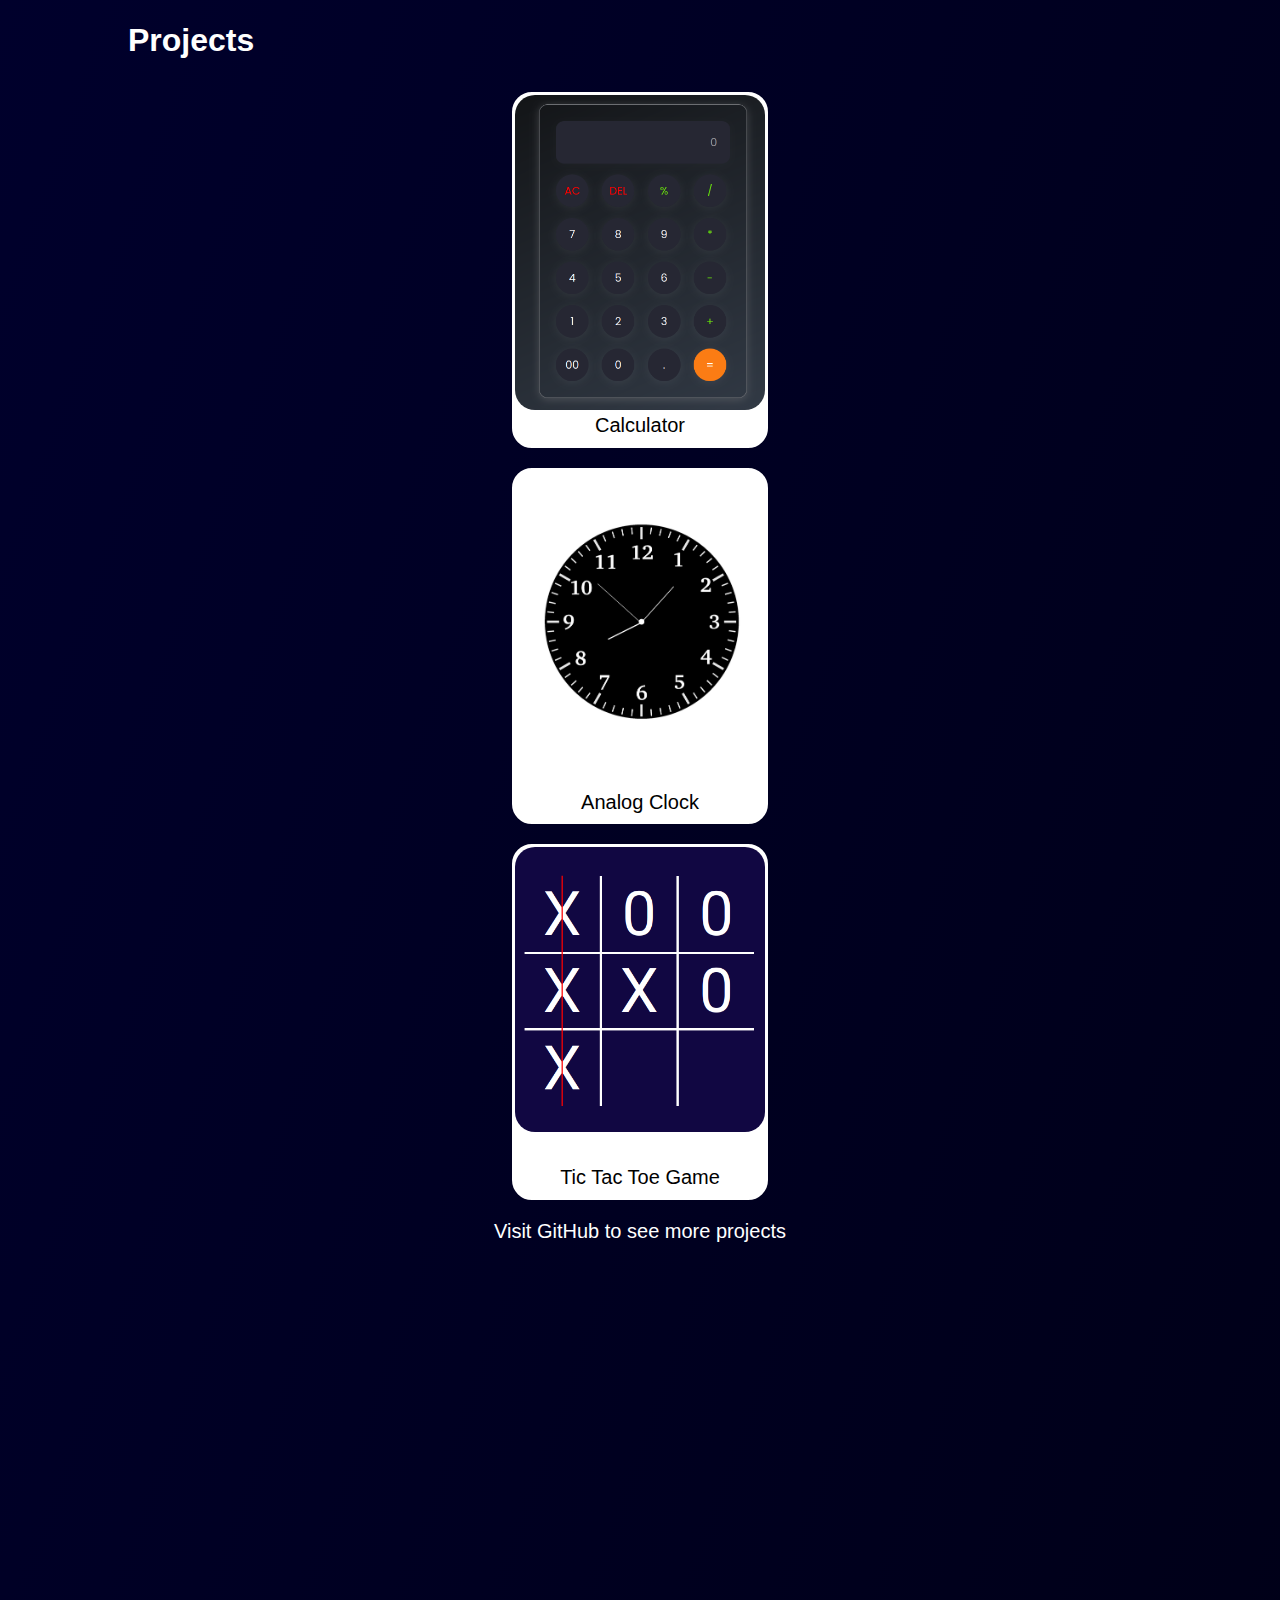
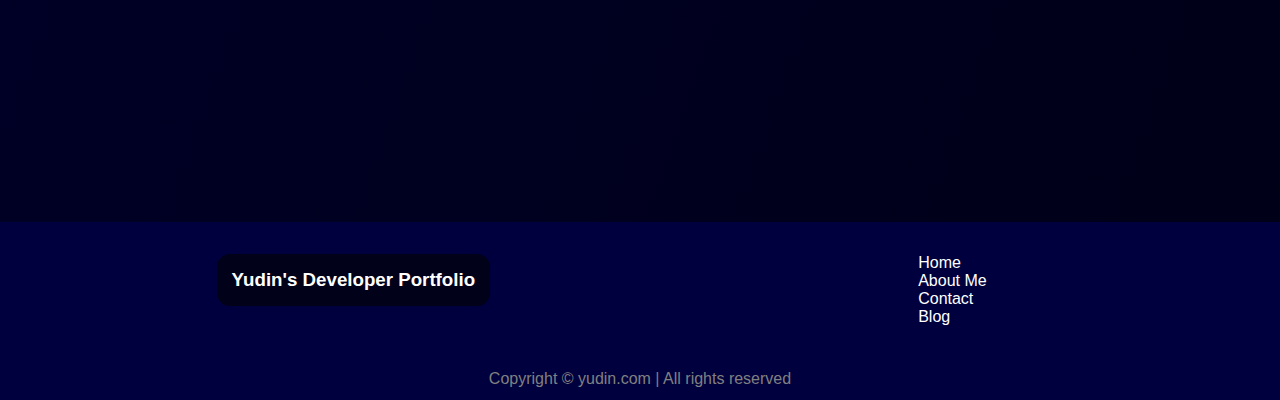
==== commit 8dbfdcb6: "added blog" ====
--- a/about.html
+++ b/about.html
@@ -16,6 +16,7 @@
 					<li><a href="index.html">Home</a></li>
 					<li><a class="about" href="about.html">About Me</a></li>
 					<li><a href="contact.html">Contact</a></li>
+					<li><a href="https://techinfonly.blogspot.com" target="_blank">Blog</a></li>
 				</ul>
 			</div>
 		</nav>
@@ -122,6 +123,7 @@
 					<li><a href="index.html">Home</a></li>
 					<li><a href="about.html">About Me</a></li>
 					<li><a href="contact.html">Contact</a></li>
+					<li><a href="https://techinfonly.blogspot.com" target="_blank">Blog</a></li>
 				</ul>
 			</div>
 		</div>
--- a/styles.css
+++ b/styles.css
@@ -427,6 +427,11 @@
 
 	.firstSection #firstDivIndex{
 		width: 250px;
+		font-size: 17px;
+	}
+
+	.leftSectionIndex .btn{
+		font-size: 17px;
 	}
 
 	.leftSectionIndex{
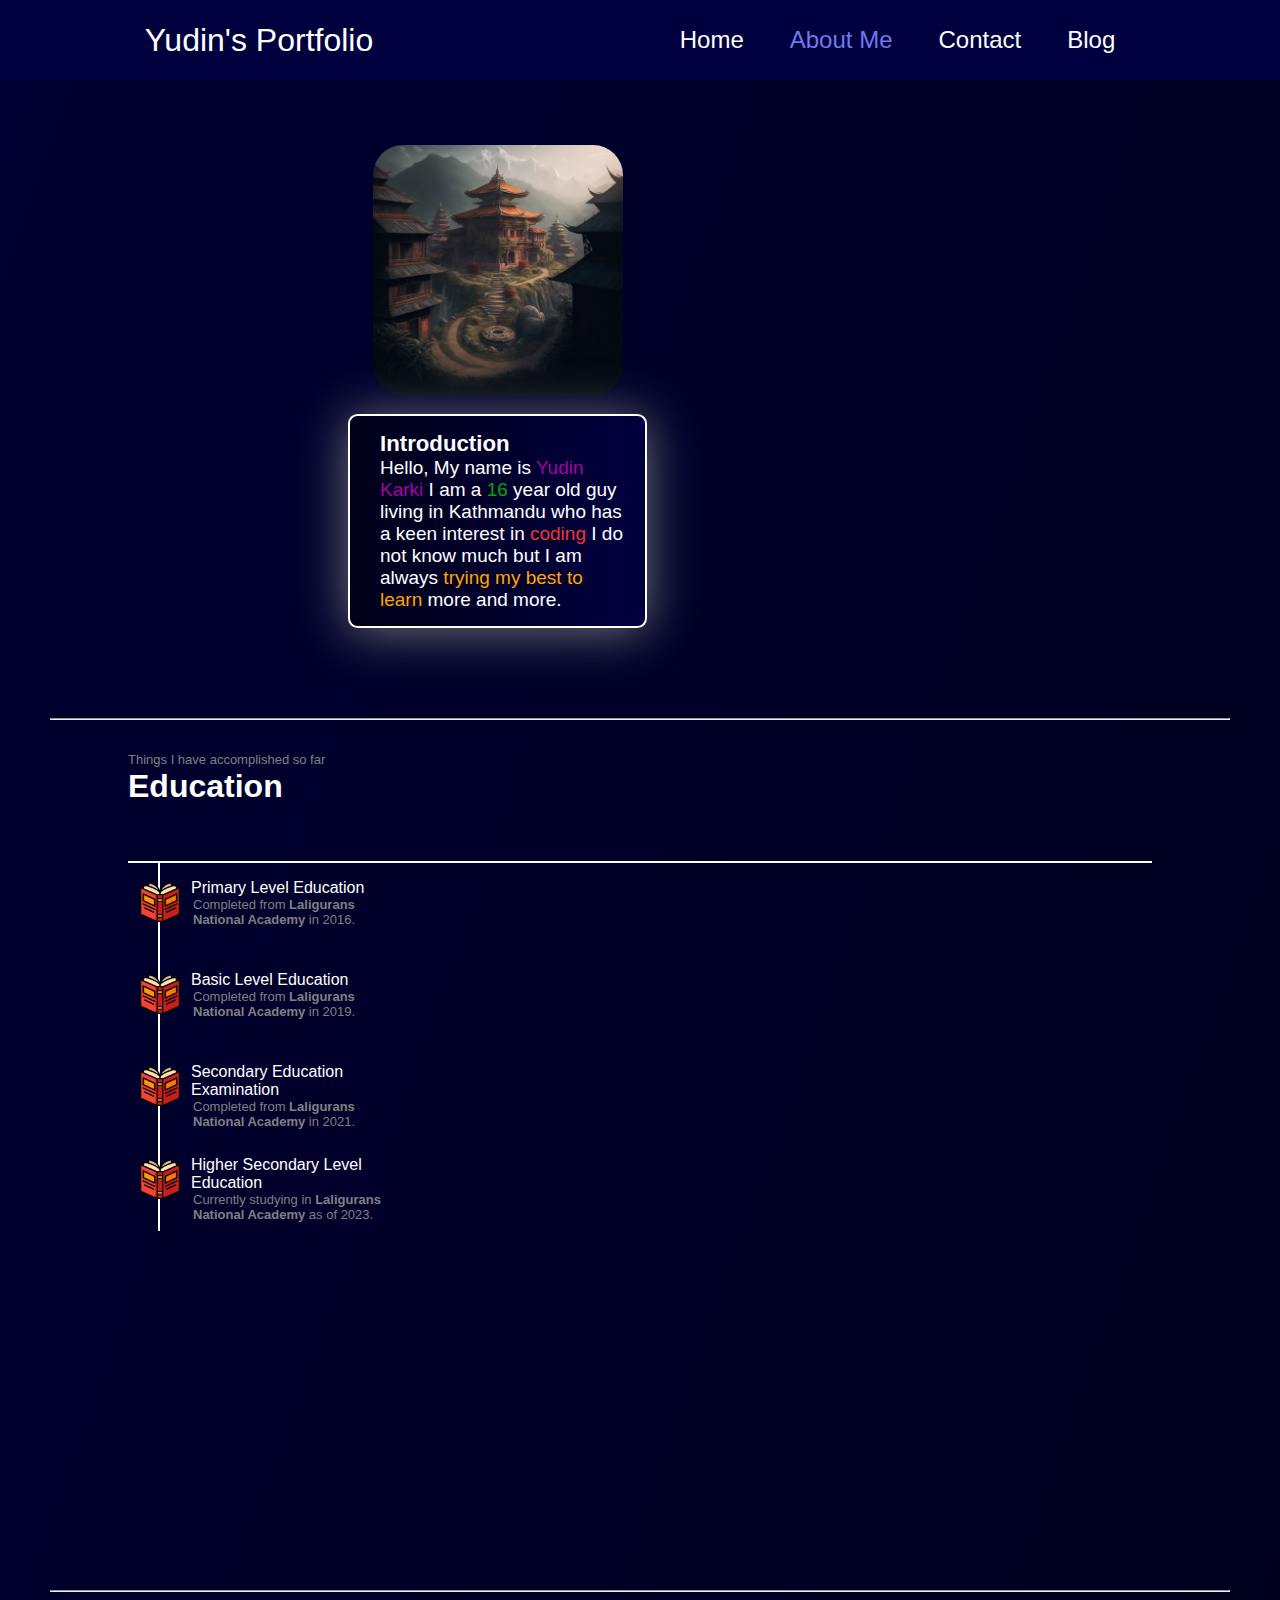
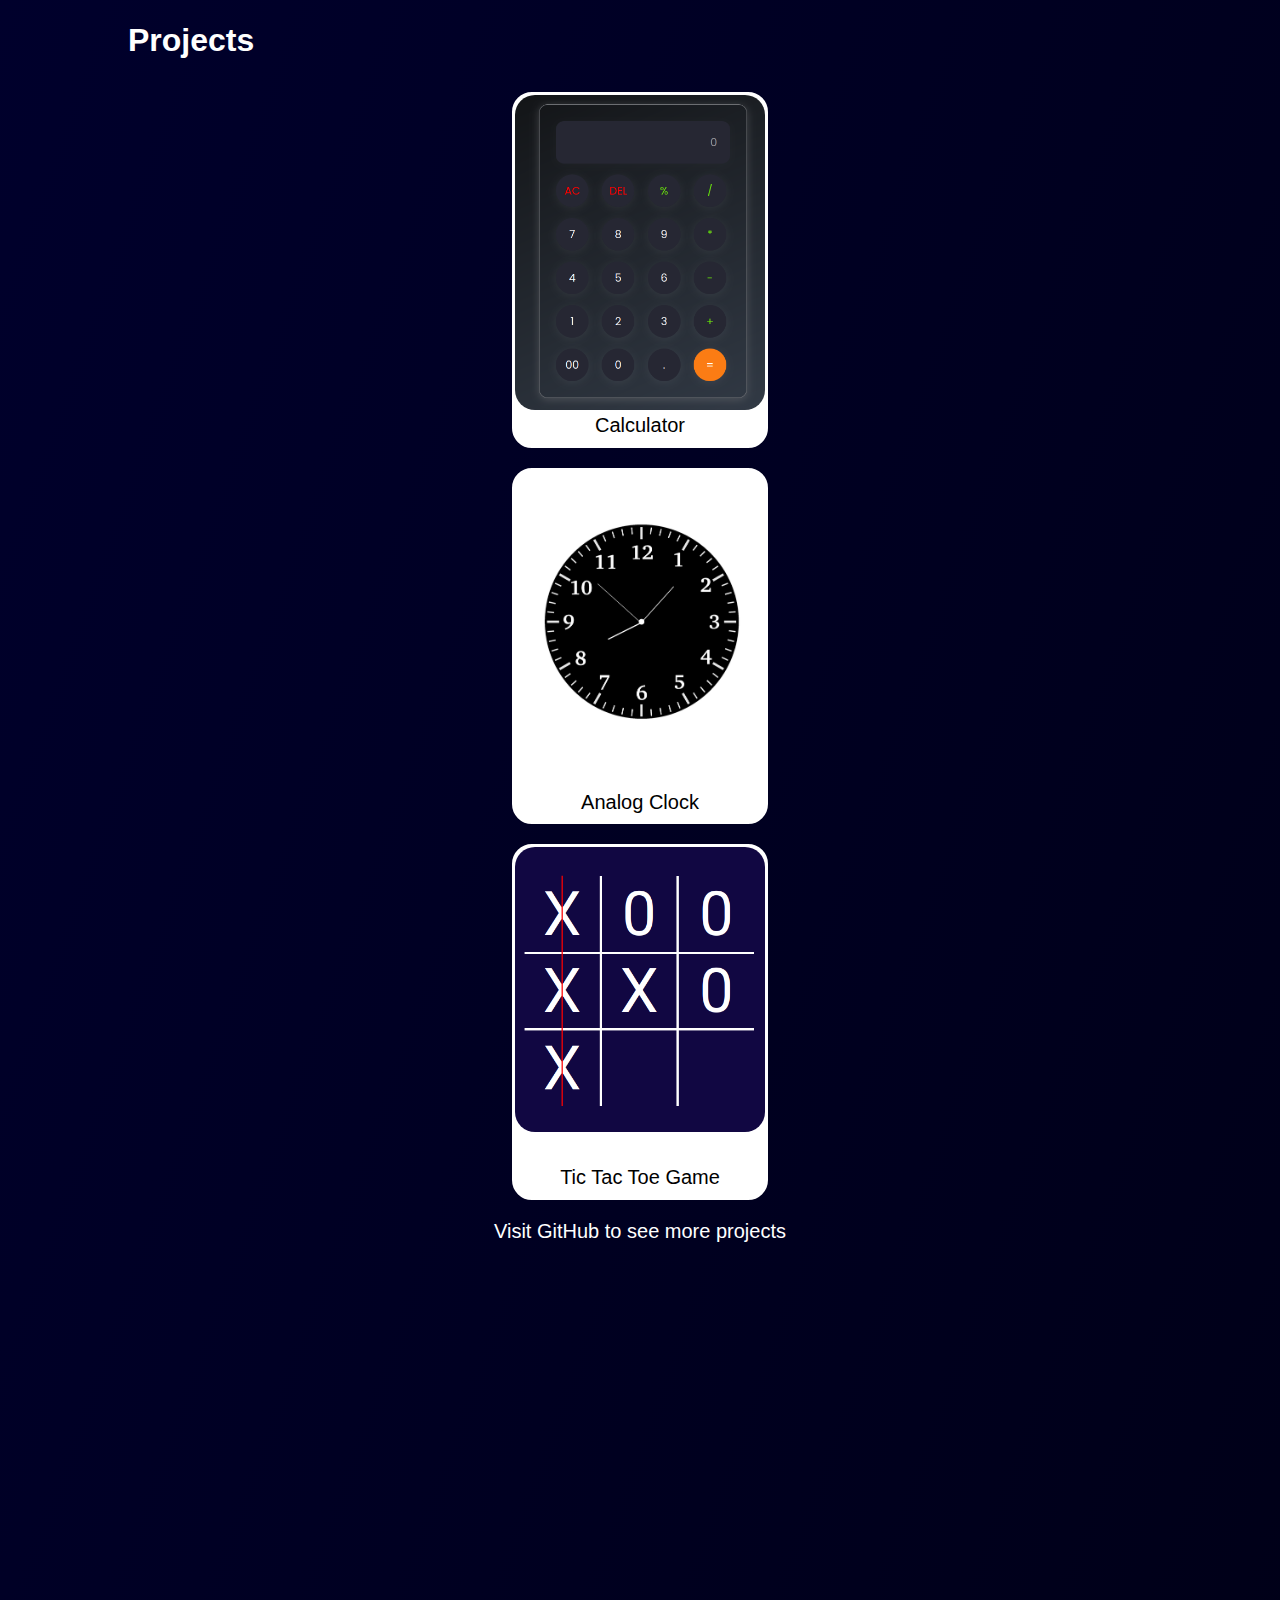
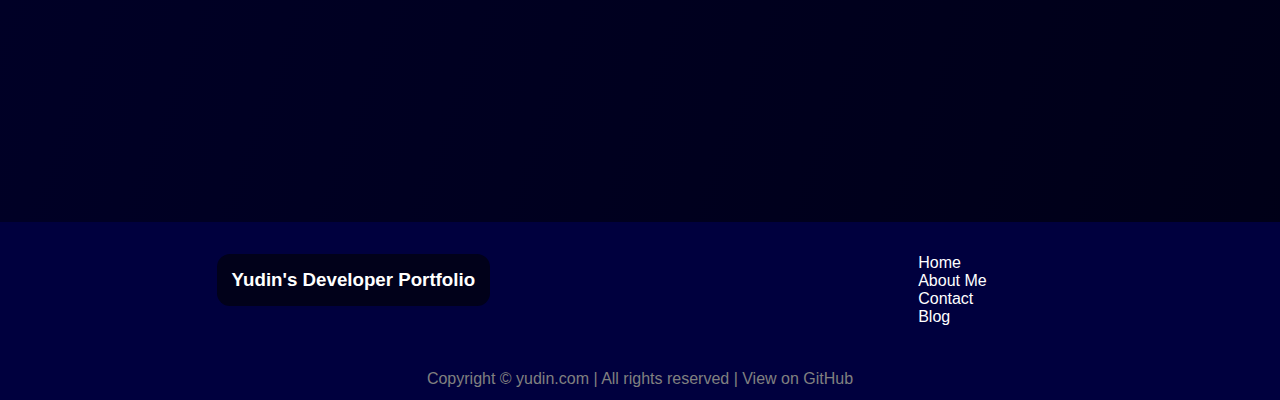
==== commit c9f3902e: "added github link in footer" ====
--- a/about.html
+++ b/about.html
@@ -128,7 +128,7 @@
 			</div>
 		</div>
 
-		<div class="footer-rights">Copyright &copy; yudin.com | All rights reserved</div>
+		<div class="footer-rights">Copyright &copy; yudin.com | All rights reserved | <a href="https://github.com/Yudin101/portfolio" target="_blank">View on GitHub</a></div>
 
 	</footer>
 
--- a/styles.css
+++ b/styles.css
@@ -133,6 +133,15 @@
 	border-radius: 0.7em;
 }
 
+.footer-rights a{
+	text-decoration: none;
+	color: gray;
+}
+
+.footer-rights a:hover{
+	text-decoration: underline;
+}
+
 
 
 /*For index.html*/
